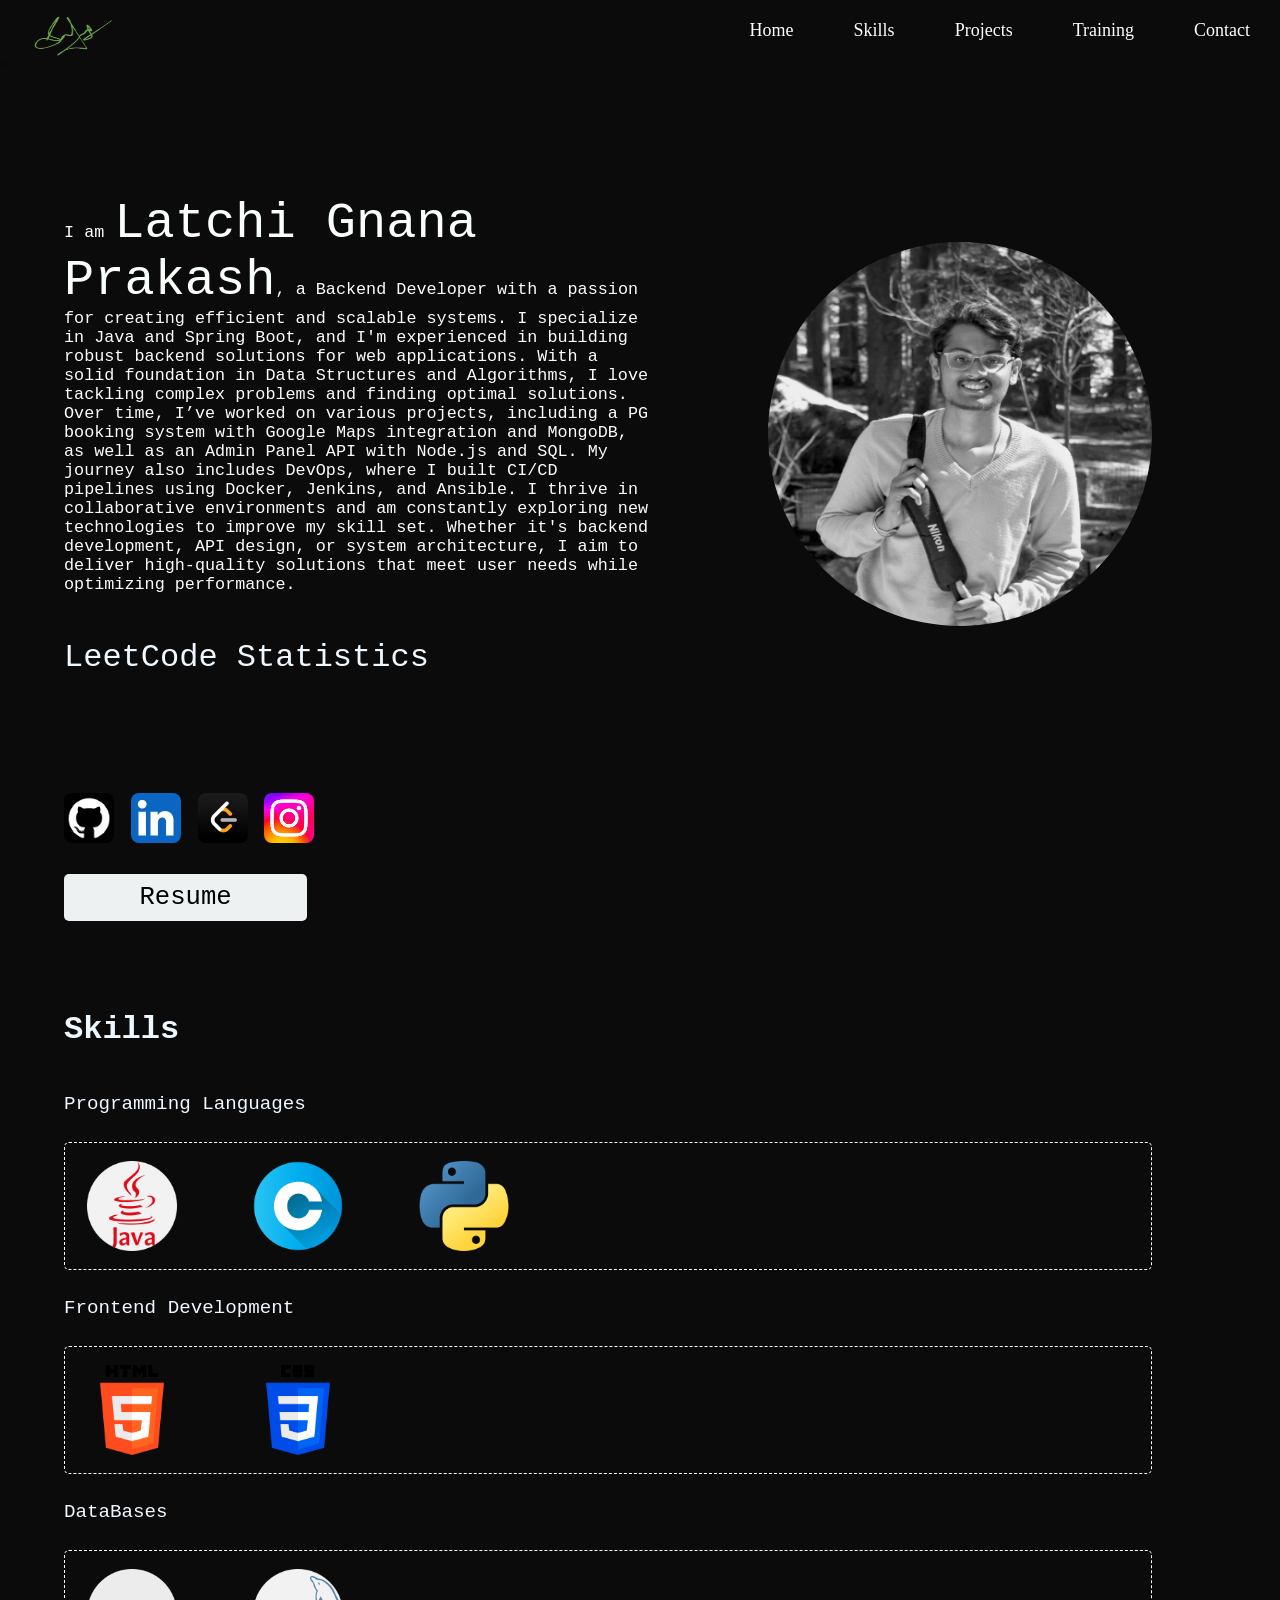
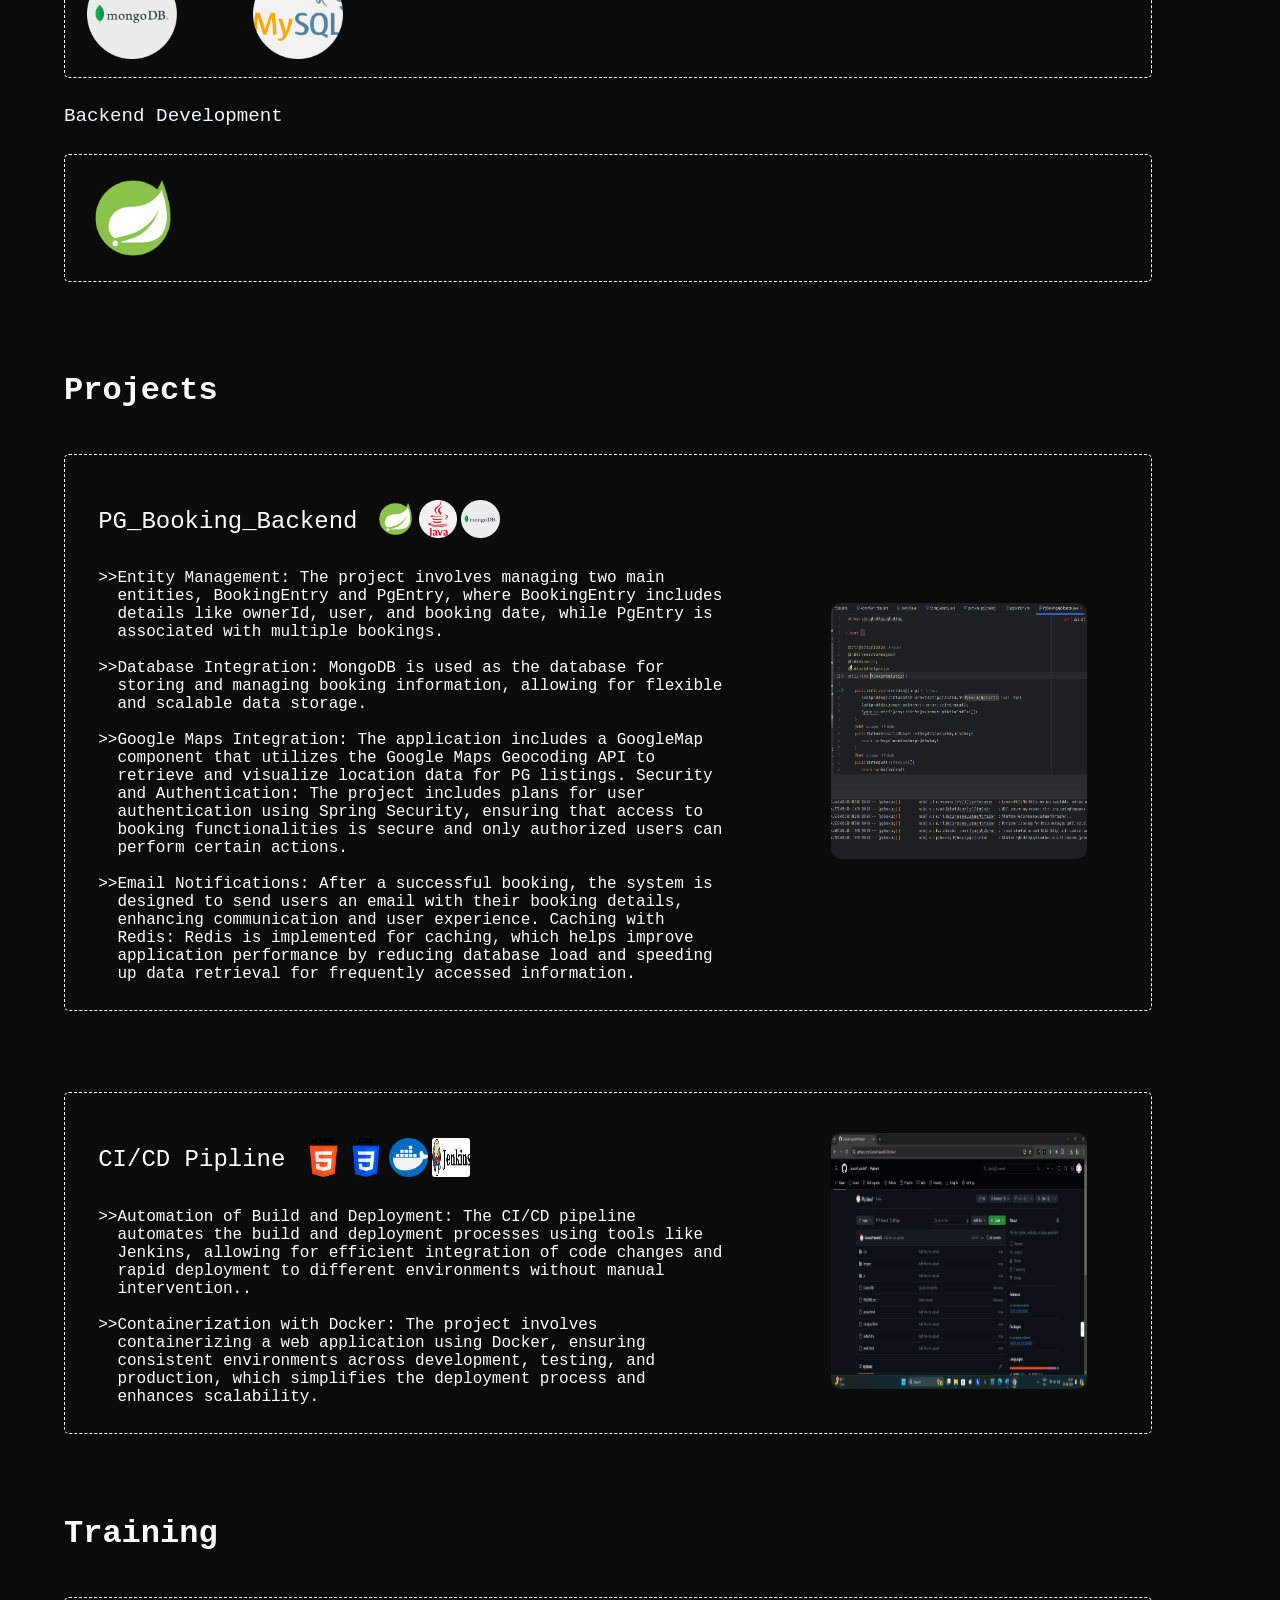
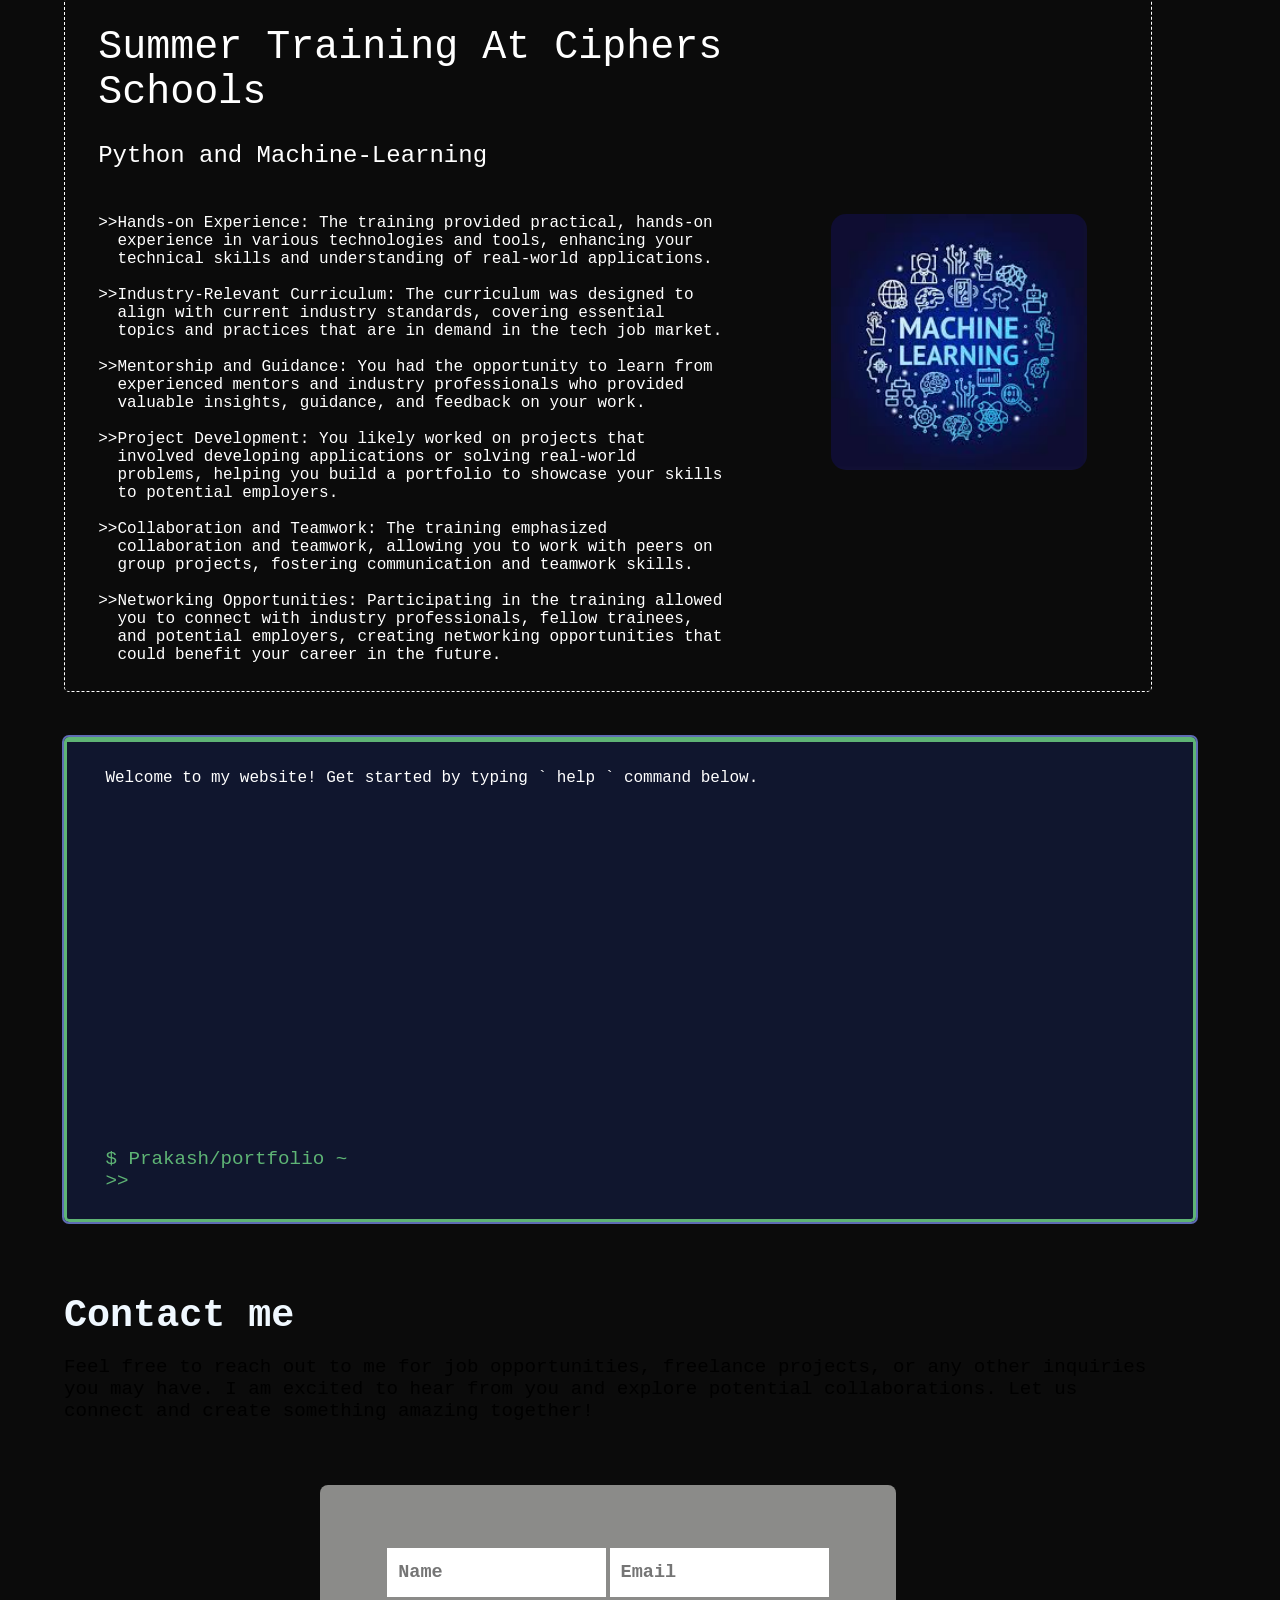
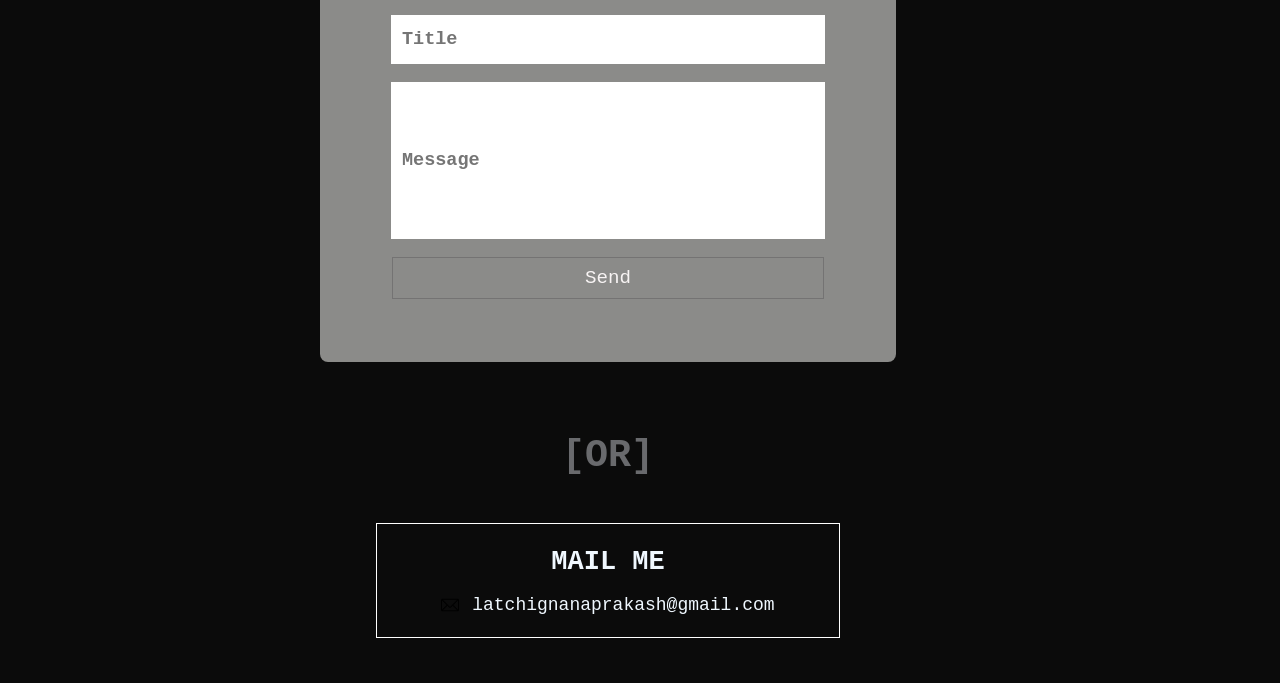
==== index.html @ 9a78f610 "Add files via upload" ====
<!-- index.html -->

<!DOCTYPE html>
<html lang="en">
    <meta charset="UTF-8">
    <meta name="viewport" content="width=device-width, initial-scale=1.0">
    <title>Gnana Prakash Portfolio</title>
    <link rel="stylesheet" href="./CSS/Styles.css">
    <script src="./JS/NavBar.js"></script>
    <script src="./JS/Info.js"></script>
    <script src="./JS/Training.js"></script>
</head>
<body>

    <!-- Navigation -->

    <nav>
        <ul class="sidebar">
            <li onclick="hideSideBar()"> <a href=""><svg xmlns="http://www.w3.org/2000/svg" height="24px" viewBox="0 -960 960 960" width="24px" fill="#000000"><path d="m256-200-56-56 224-224-224-224 56-56 224 224 224-224 56 56-224 224 224 224-56 56-224-224-224 224Z"/></svg></a> </li>
            <li> <a href="#information" onclick="smoothScroll('information'), hideSideBar()">Home</a> </li>
            <li> <a href="#skillsHeader" onclick="smoothScroll('skillsHeader'), hideSideBar()">Skills</a> </li>
            <li> <a href="#projectheader" onclick="smoothScroll('projectheader'), hideSideBar()">Projects</a> </li>
            <li> <a href="#training-header" onclick="smoothScroll('training-header'), hideSideBar()">Training</a> </li>
            <li> <a href="#contact-div" onclick="smoothScroll('contact-div'), hideSideBar()">Contact</a> </li>
        </ul>
        <ul>
            <li ><img class="sign" src="./images/signature.png" onclick="location.reload()"/> </li>
            <li class="HideOnMobile"> <a href="#information" onclick="smoothScroll('information')">Home</a> </li>
            <li class="HideOnMobile"> <a href="#skillsHeader" onclick="smoothScroll('skillsHeader')">Skills</a> </li>
            <li class="HideOnMobile"> <a href="#projectheader" onclick="smoothScroll('projectheader')">Projects</a> </li>
            <li class="HideOnMobile"> <a href="#training-header" onclick="smoothScroll('training-header')">Training</a> </li>
            <li class="HideOnMobile"> <a href="#contact-div" onclick="smoothScroll('contact-div')">Contact</a> </li>
            <li class="menu-btn" onclick=showSideBar()> <a href="#"><svg xmlns="http://www.w3.org/2000/svg" height="24px" viewBox="0 -960 960 960" width="24px" fill="#000000"><path d="M120-240v-80h720v80H120Zm0-200v-80h720v80H120Zm0-200v-80h720v80H120Z"/></svg></a> </li>
        </ul>
    </nav>

    <!-- Information -->

    <info id="information" class="info-div">
        <div class="about">
            <span class="about-me">I am <span class="my-name">Latchi Gnana Prakash</span>, a Backend Developer with a passion for creating efficient and scalable systems.
            I specialize in Java and Spring Boot, and I'm experienced in building robust backend solutions for web applications. With a solid foundation in Data Structures and Algorithms, I love tackling complex problems and finding optimal solutions. Over time, I’ve worked on various projects, including a PG booking system with Google Maps integration and MongoDB, as well as an Admin Panel API with Node.js and SQL. My journey also includes DevOps, where I built CI/CD pipelines using Docker, Jenkins, and Ansible.
            
            I thrive in collaborative environments and am constantly exploring new technologies to improve my skill set. Whether it's backend development, API design, or system architecture, I aim to deliver high-quality solutions that meet user needs while optimizing performance.
            
            </span>
            <div class="leet-code">
                <h1 class="leet-header">LeetCode Statistics</h1>
                <div id="stats-container">
                    <script>
                        document.addEventListener('leetCodeStats', (event) => {
                            const data = event.detail;
                            const statsContent = `
                            <div class="leet-data-container">
                                <span class="problems-solved">Total problems solved</span>
                                <div class="leet-data">
                                    <div class="leet-data-easy" onclick="redirectToLeetCode()">
                                        <p class="easy">${data.easySolved}</p>
                                        <span class="leet-easy">Easy</span>
                                    </div>
                                    <div class="leet-data-medium" onclick="redirectToLeetCode()">
                                        <p>${data.mediumSolved}</p>
                                        <span class="leet-medium">Medium</span>
                                    </div>
                                    <div class="leet-data-hard" onclick="redirectToLeetCode()">
                                        <p>${data.hardSolved}</p>
                                        <span class="leet-hard">Hard</span>
                                    </div>
                                    
                                </div>
                            </div>
                                
                            `;
                            document.getElementById('stats-container').innerHTML = statsContent;
                        });
                    </script>
                </div>
            </div>
        </div>
        <div><img class="my-image" src="./images/pra.jpg" onclick="location.reload()"/></div>
    </info>

    <links class="my-links">
        <img onclick="redirectToGithub()" class="icons" src="./images/github-icon.png" alt="Github">
        <img onclick="redirectToLinkedIn()" class="icons" src="./images/linkedin-icon.jpeg" alt="LinkedIn">
        <img onclick="redirectToLeetCode()" class="icons" src="./images/leetcode-icon.png" alt="LeetCode">
        <img onclick="redirectToInstagram()" class="icons" src="./images/instagram-icon.webp" alt="Instagram">
    </links>

    <resume>
        <div class="resume" onclick="openResume()">Resume</div>
    </resume>

    <h1 id="skillsHeader">Skills</h1>

    <skills id="my-skills">
        <span>Programming Languages</span>
        <div class="spacing">
            <img onclick="redirectToJava()" src="./images/java.png"/>
            <img onclick="redirectToC()" src="./images/c.png"/>
            <img onclick="redirectToPython()" src="./images/python.png"/>
        </div>
        <span>Frontend Development</span>
        <div class="spacing">
            <img onclick="redirectToHtml()" src="./images/html.png"/>
            <img onclick="redirectToCss()" src="./images/css.png"/>
        </div>
        <span>DataBases</span>
        <div class="spacing">
            <img onclick="redirectToMongoDB()" src="./images/mb.png"/>
            <img onclick="redirectToMysql()" src="./images/mysql.png"/>
        </div>
        <span>Backend Development</span>
        <div class="frame-and-back spacing">
            <div>
                <img onclick="redirectToNodeJS()" src="./images/spring.png"/>
            </div>
        </div>
    </skills>


    <h1 id="projectheader">Projects</h1>

    <projects id="my-projects">
        <div class="project-1">
            <div class="p-left">
                <div class="p-header">
                    <a href="https://github.com/GnanaPrakash07/SpringBoot_Backend" target="_blank">
                        <span class="p-name">PG_Booking_Backend</span>
                    </a>
                    <div class="p-techno">
                        <img onclick="redirectToReact()" src="./images/spring.png"/>
                        <img onclick="redirectToJava()" src="./images/java.png"/>
                        <img onclick="redirectToMongoDB()" src="./images/mb.png"/>
                    </div>
                </div>
                <div class="p-info">
                    <span class="p-disc">>>  </span>
                    <span class="p-disc"> Entity Management: The project involves managing two main entities, BookingEntry and PgEntry, where BookingEntry includes details like ownerId, user, and booking date, while PgEntry is associated with multiple bookings. </span>
                </div>
                <br>
                <div class="p-info">
                    <span class="p-disc">>>  </span>
                    <span class="p-disc">Database Integration: MongoDB is used as the database for storing and managing booking information, allowing for flexible and scalable data storage.
                    </span>
                </div>
                <br>
                <div class="p-info">
                    <span class="p-disc">>>  </span>
                    <span class="p-disc">Google Maps Integration: The application includes a GoogleMap component that utilizes the Google Maps Geocoding API to retrieve and visualize location data for PG listings.
                        Security and Authentication: The project includes plans for user authentication using Spring Security, ensuring that access to booking functionalities is secure and only authorized users can perform certain actions.
                    </span>
                </div>
                <br>
                <div class="p-info">
                    <span class="p-disc">>>  </span>
                    <span class="p-disc">Email Notifications: After a successful booking, the system is designed to send users an email with their booking details, enhancing communication and user experience.
                        Caching with Redis: Redis is implemented for caching, which helps improve application performance by reducing database load and speeding up data retrieval for frequently accessed information.
                    </span>
                </div>
                     
                
            </div>
            <div class="p-right">
                <a href="https://github.com/GnanaPrakash07/SpringBoot_Backend" target="_blank">
                    <img src="./images/Screenshot 2024-10-24 170048.png"/>
                </a>
            </div>
        </div>
        <div class="project-1">
            <div class="p-left">
                <div class="p-header">
                    <a href="./algo-simulator.html" target="_blank">
                        <span class="p-name">CI/CD Pipline</span>
                    </a>
                    <div class="p-techno">
                        <img onclick="redirectToHtml()" src="./images/html.png"/>
                        <img onclick="redirectToCss()" src="./images/css.png"/>
                        <img onclick="redirectToCSharp()" src="./images/docker.png"/>
                        <img onclick="redirectToCpp()" src="./images/jenkins.png"/>
                    </div>
                </div>
                <div class="p-info">
                    <span class="p-disc">>>  </span>
                    <span class="p-disc">Automation of Build and Deployment: The CI/CD pipeline automates the build and deployment processes using tools like Jenkins, allowing for efficient integration of code changes and rapid deployment to different environments without manual intervention..
                    </span>
                </div>
                <br>
                <div class="p-info">
                    <span class="p-disc">>>  </span>
                    <span class="p-disc">Containerization with Docker: The project involves containerizing a web application using Docker, ensuring consistent environments across development, testing, and production, which simplifies the deployment process and enhances scalability.</span>
                </div>
            </div>
            <div class="p-right">
                <a href="https://github.com/GnanaPrakash07/Pipline1" target="_blank">
                    <img src="./images/Screenshot 2024-04-29 221537.png"/>
                </a>
            </div>
        </div>
    </projects>

    <h1 id="training-header">Training</h1>
    <training class="project-1">
        <div class="t-left">
            <span class="t1-name">Summer Training At Ciphers Schools</span>
            <span class="t2-name">Python and Machine-Learning</span>
            <div class="p-info">
                <span class="p-disc">>>  </span>
                <span class="p-disc">Hands-on Experience: The training provided practical, hands-on experience in various technologies and tools, enhancing your technical skills and understanding of real-world applications.</span>
            </div>
            <br>
            <div class="p-info">
                <span class="p-disc">>>  </span>
                <span class="p-disc">Industry-Relevant Curriculum: The curriculum was designed to align with current industry standards, covering essential topics and practices that are in demand in the tech job market.</span>
            </div>
            <br>
            <div class="p-info">
                <span class="p-disc">>>  </span>
                <span class="p-disc">Mentorship and Guidance: You had the opportunity to learn from experienced mentors and industry professionals who provided valuable insights, guidance, and feedback on your work.

                </span>
            </div>
            <br>
            <div class="p-info">
                <span class="p-disc">>>  </span>
                <span class="p-disc">Project Development: You likely worked on projects that involved developing applications or solving real-world problems, helping you build a portfolio to showcase your skills to potential employers.</span>
            </div>
            <br>
            <div class="p-info">
                <span class="p-disc">>>  </span>
                <span class="p-disc">Collaboration and Teamwork: The training emphasized collaboration and teamwork, allowing you to work with peers on group projects, fostering communication and teamwork skills.</span>
            </div>
            <br>
            <div class="p-info">
                <span class="p-disc">>>  </span>
                <span class="p-disc">Networking Opportunities: Participating in the training allowed you to connect with industry professionals, fellow trainees, and potential employers, creating networking opportunities that could benefit your career in the future.</span>
            </div>
        </div>
        <div class="t-right">
            <a href="https://www.ibm.com/topics/machine-learning" target="_blank">
                <img src="./images/ml.jpeg"/>
            </a>
        </div>
    </training>

    <terminal>
        <div id="my-terminal">
            <div>Welcome to my website! Get started by typing ` help ` command below.</div>
            <br>
            <div id="output"></div>
            <br>
            <div id="input-container">
                <label for="command-input" id="prompt">$ Prakash/portfolio ~ >> </label> <input type="text" id="command-input" autocomplete="off">
            </div>
        </div>
    </terminal>

    <contact id="contact-div">
        <h1 class="contact-text-1">Contact me</h1>
        <span class="contact-text-2">Feel free to reach out to me for job opportunities, freelance projects, or any other inquiries you may have. I am excited to hear from you and explore potential collaborations. Let us connect and create something amazing together!</span>
        <div class="contact-container">
            <div class="name-email-container">
                <input class="contact-name" type="text" id="name" autocomplete="off" placeholder="Name">
                <input class="contact-email" type="email" id="email" autocomplete="off" placeholder="Email">
            </div>
            <input class="contact-title contact-same" type="text" id="title" autocomplete="off" placeholder="Title">
            <input class="contact-message contact-same" type="text" id="message" autocomplete="off" placeholder="Message">
            <a href="mailto:latchignanaprakash@gmail.com?subject=For Placement/InternShip...." class="contact-btn contact-same" onclick="return validateForm()">Send</a>

        </div>
        <alternate>
            <h1>[OR]</h1>
            <div onclick="(window.location.href = 'mailto:latchignanaprakash@gmail.com')">
                <span class="contact-text-4">MAIL ME</span>
                <my-mail>
                    <img src="./images/email.png"/> 
                    <span class="contact-text-5">latchignanaprakash@gmail.com</span>
                </my-mail>
            </div>
        </alternate>
    </contact>
    
</body>
</html>
---- CSS/Styles.css ----
@import "NavBar.css";
@import "Info.css";
@import "skills.css";
@import "project.css";
@import "training.css";
@import "terminal.css";
@import "contact.css";
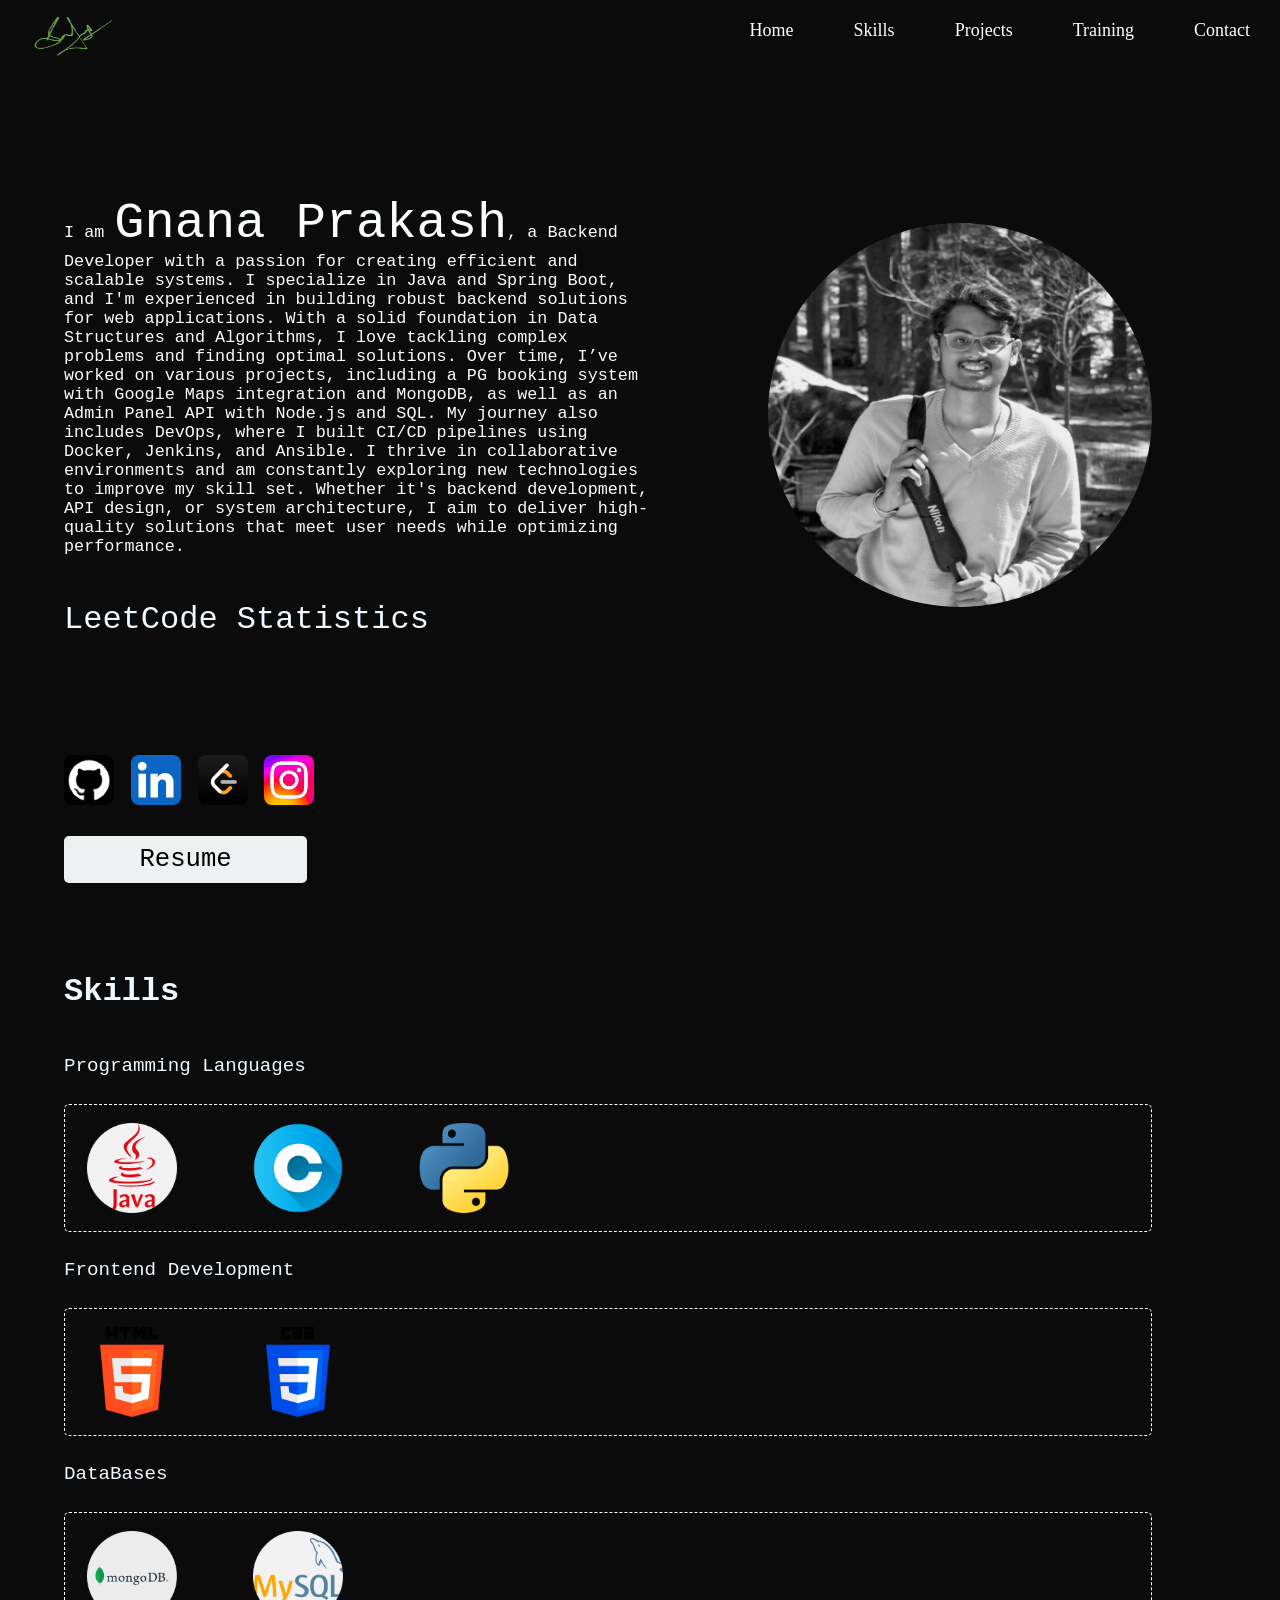
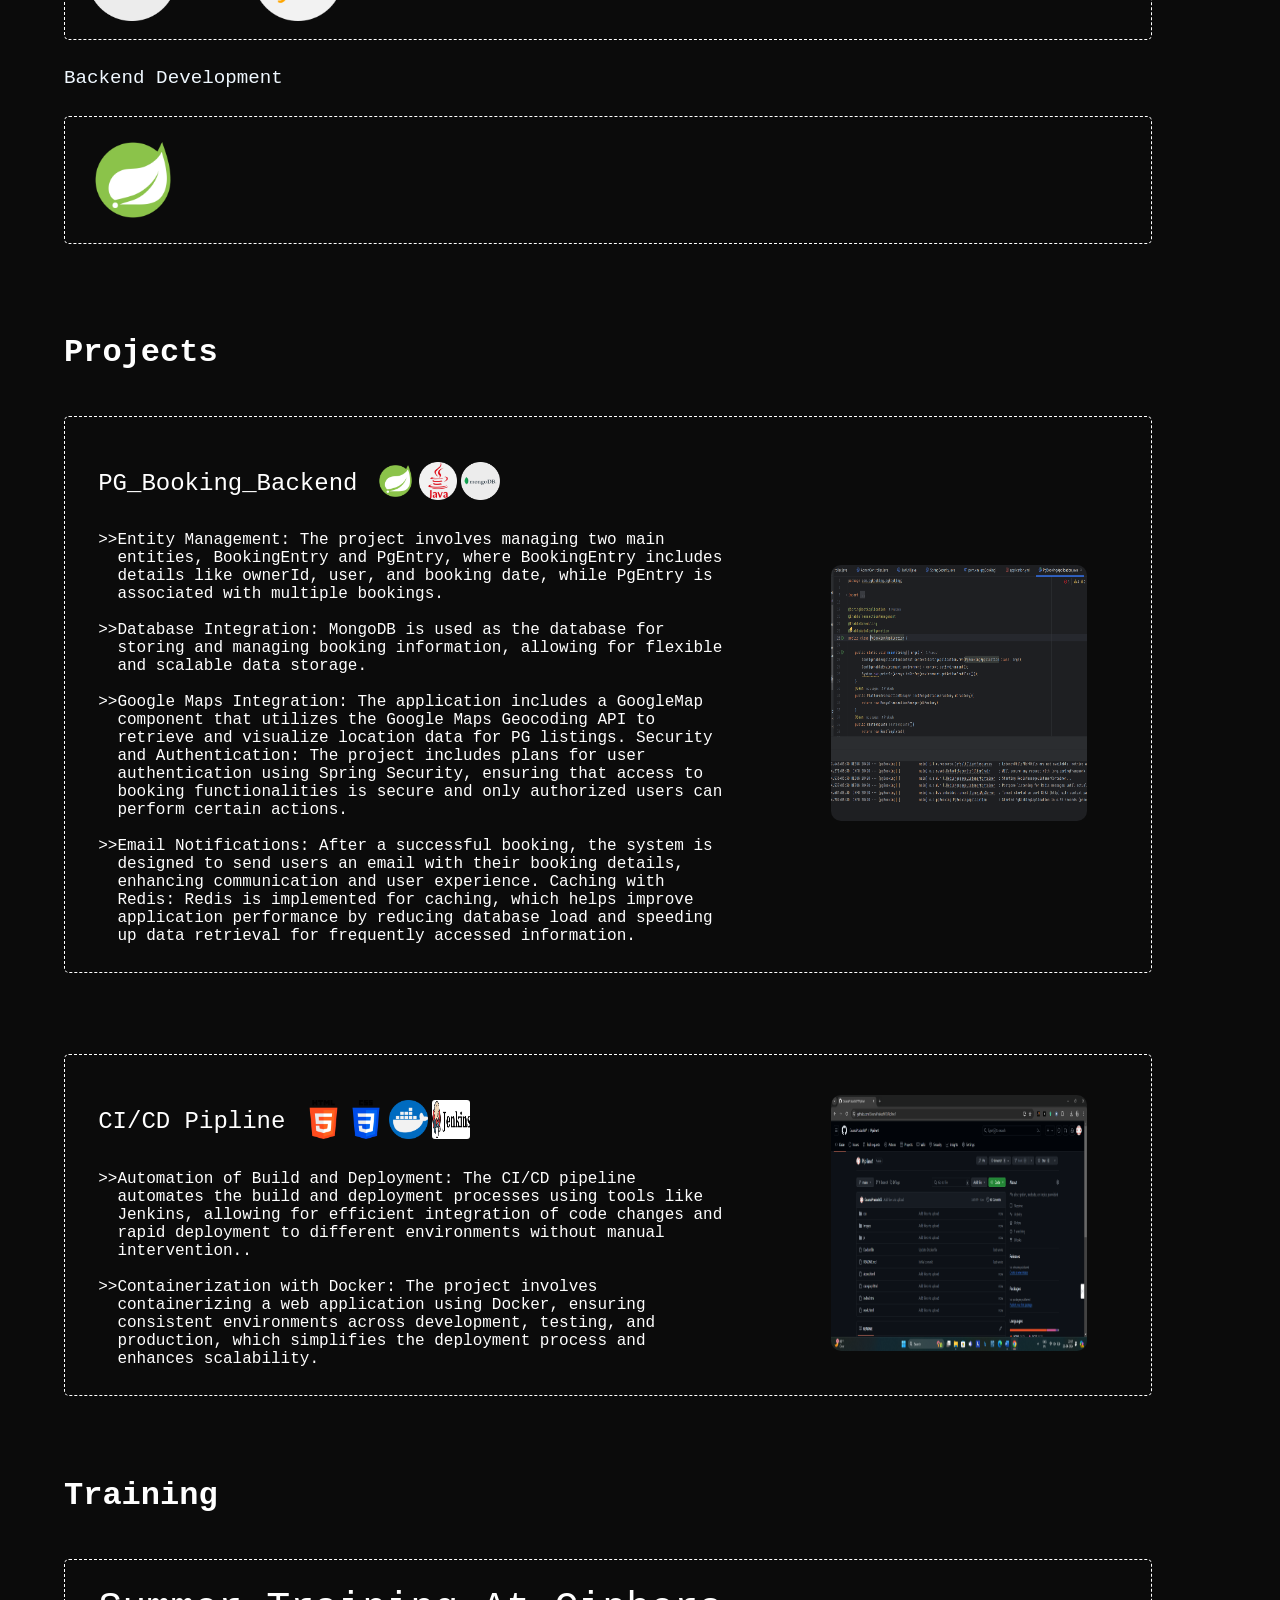
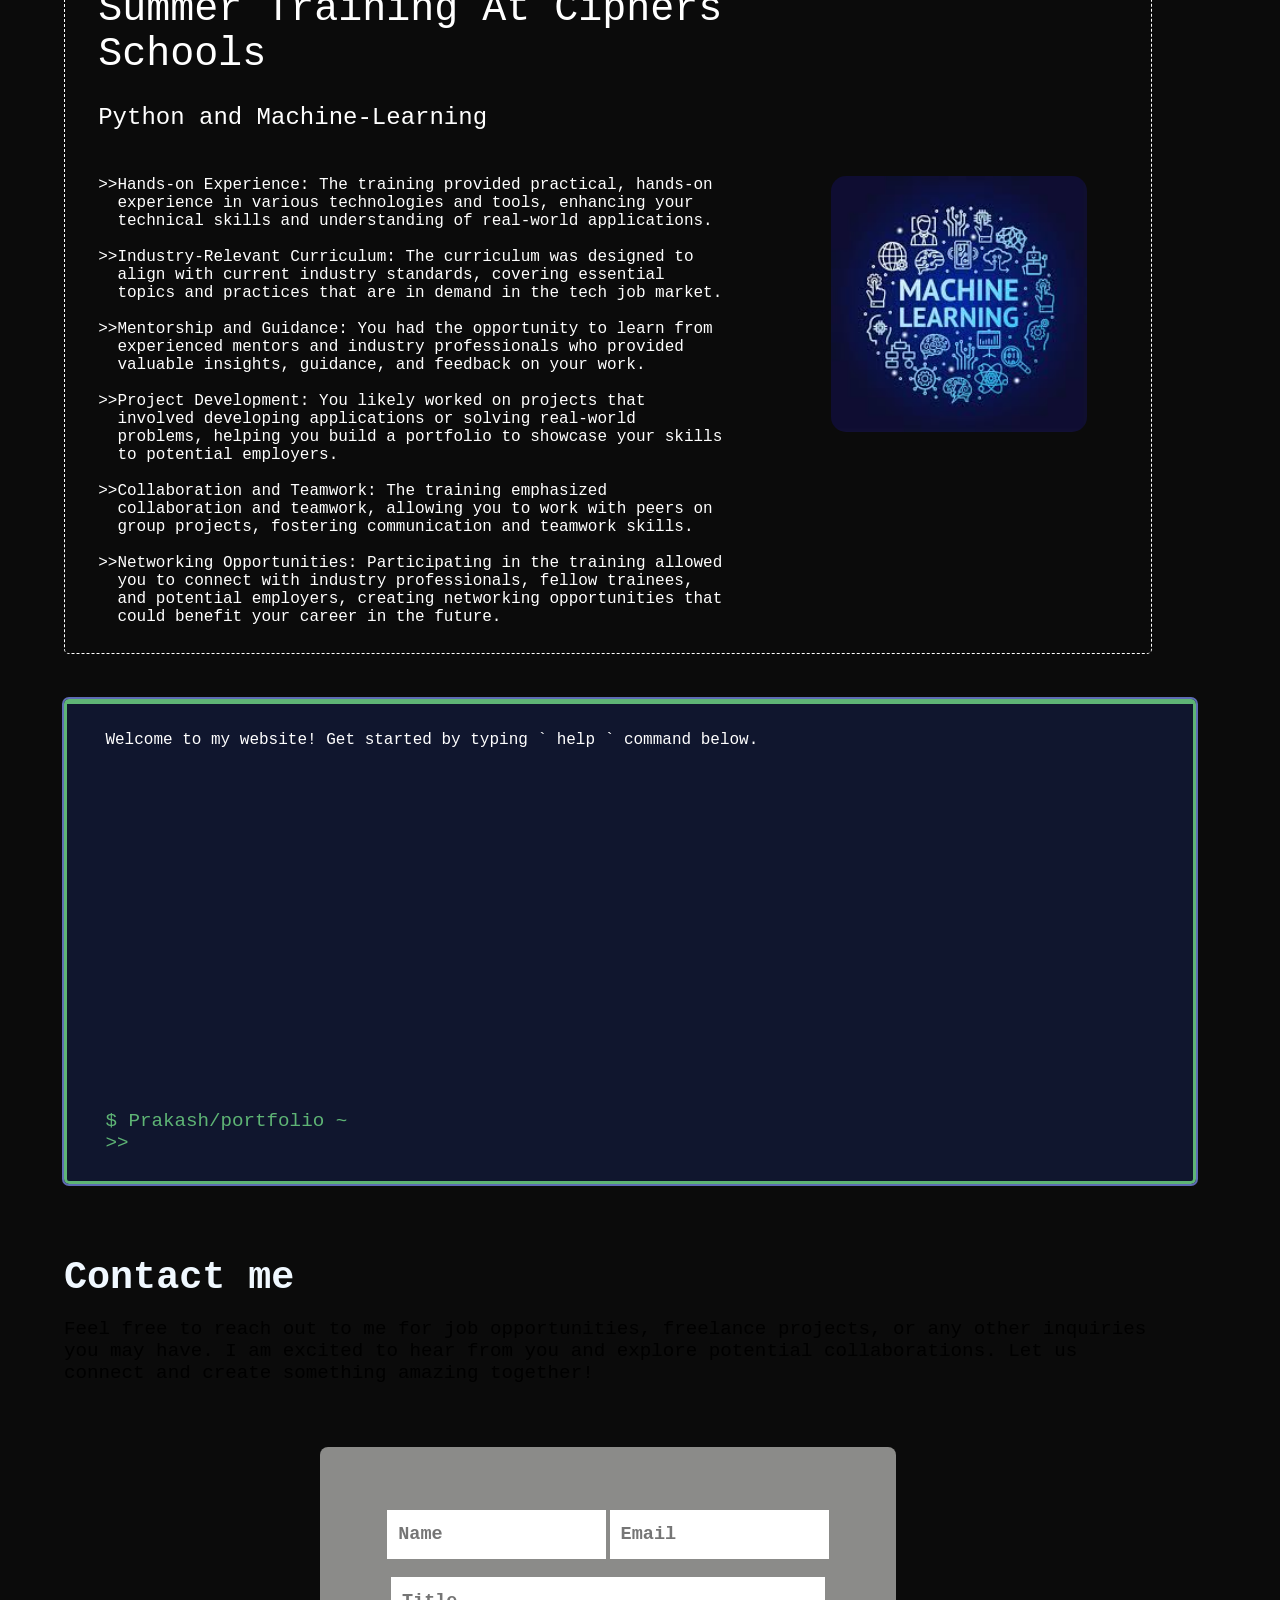
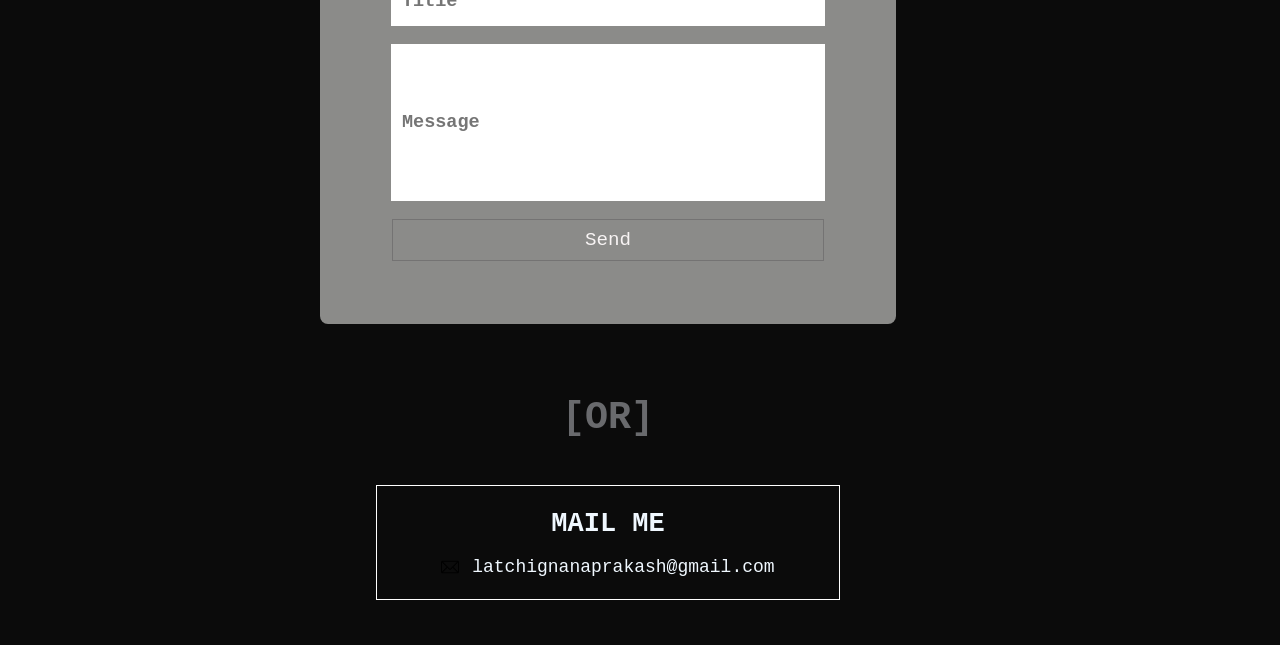
==== commit e5be9a79: "Update index.html" ====
--- a/index.html
+++ b/index.html
@@ -39,7 +39,7 @@
 
     <info id="information" class="info-div">
         <div class="about">
-            <span class="about-me">I am <span class="my-name">Latchi Gnana Prakash</span>, a Backend Developer with a passion for creating efficient and scalable systems.
+            <span class="about-me">I am <span class="my-name">Gnana Prakash</span>, a Backend Developer with a passion for creating efficient and scalable systems.
             I specialize in Java and Spring Boot, and I'm experienced in building robust backend solutions for web applications. With a solid foundation in Data Structures and Algorithms, I love tackling complex problems and finding optimal solutions. Over time, I’ve worked on various projects, including a PG booking system with Google Maps integration and MongoDB, as well as an Admin Panel API with Node.js and SQL. My journey also includes DevOps, where I built CI/CD pipelines using Docker, Jenkins, and Ansible.
             
             I thrive in collaborative environments and am constantly exploring new technologies to improve my skill set. Whether it's backend development, API design, or system architecture, I aim to deliver high-quality solutions that meet user needs while optimizing performance.
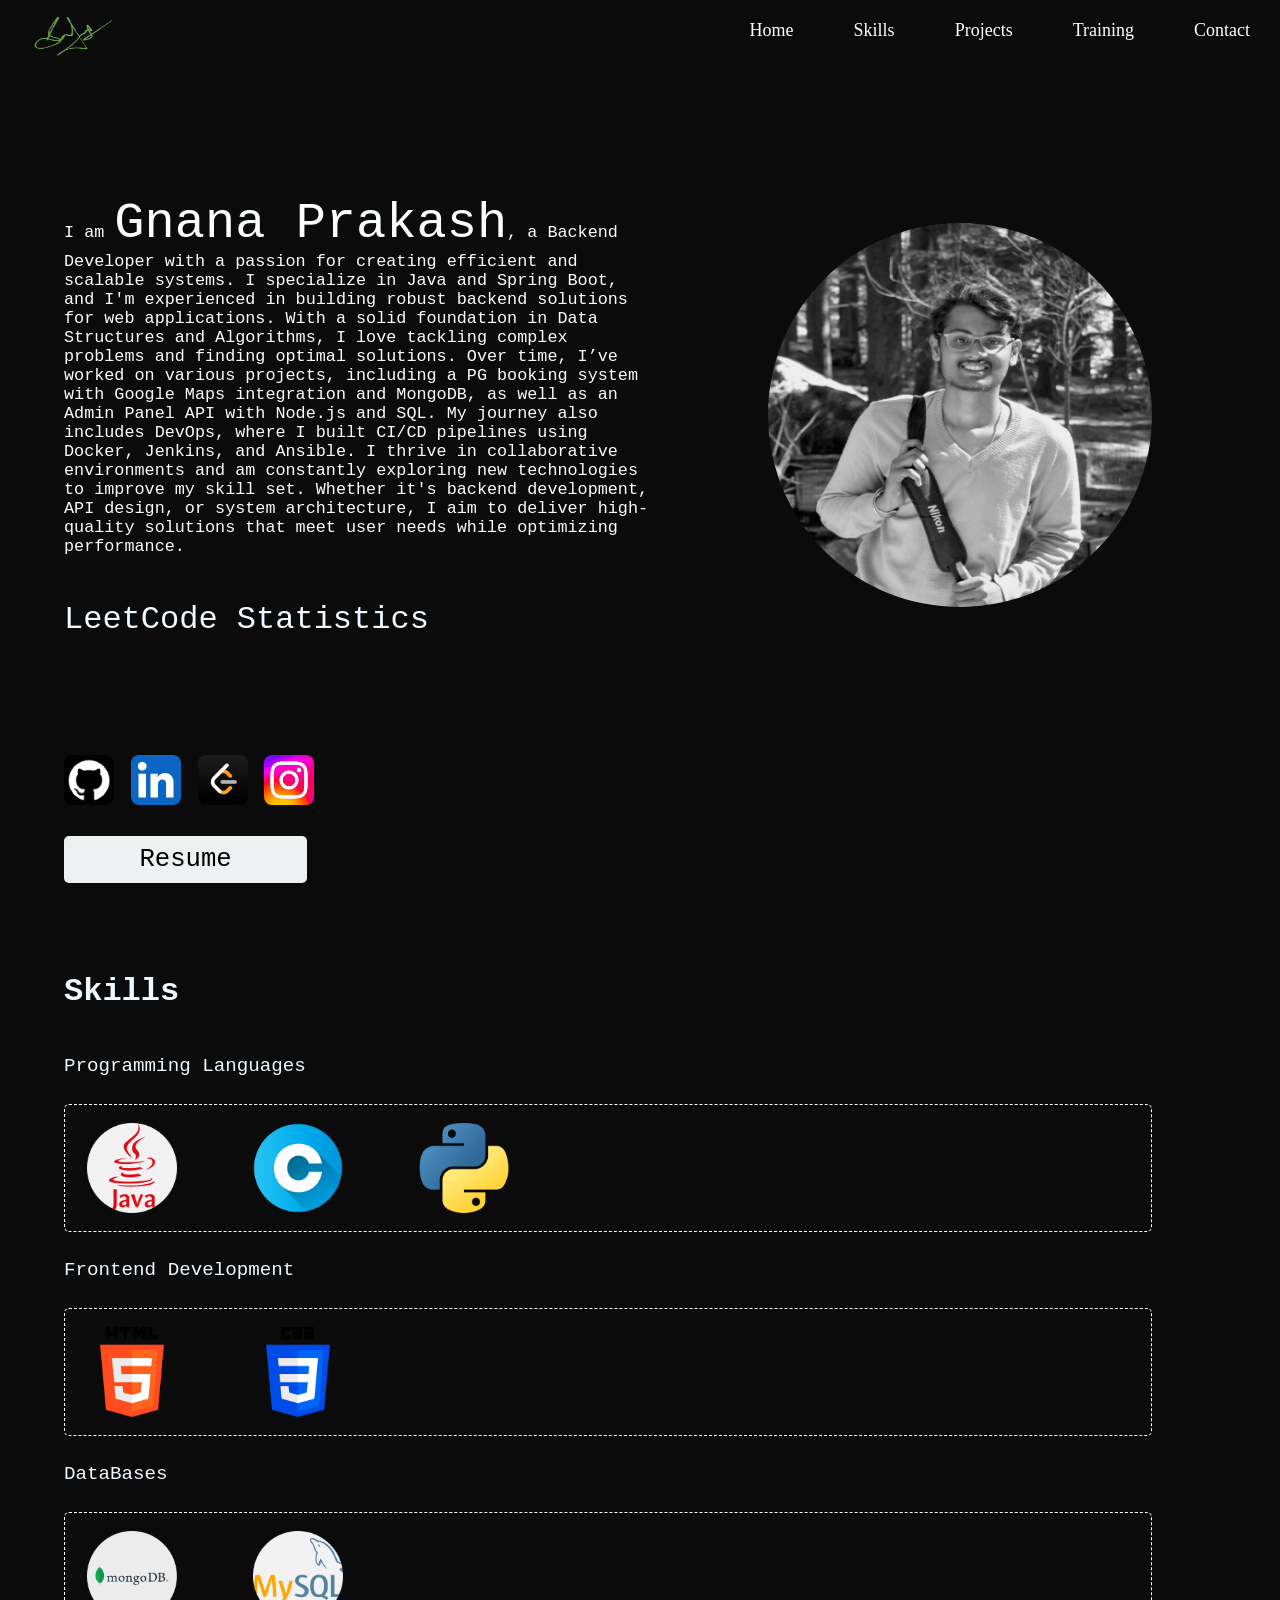
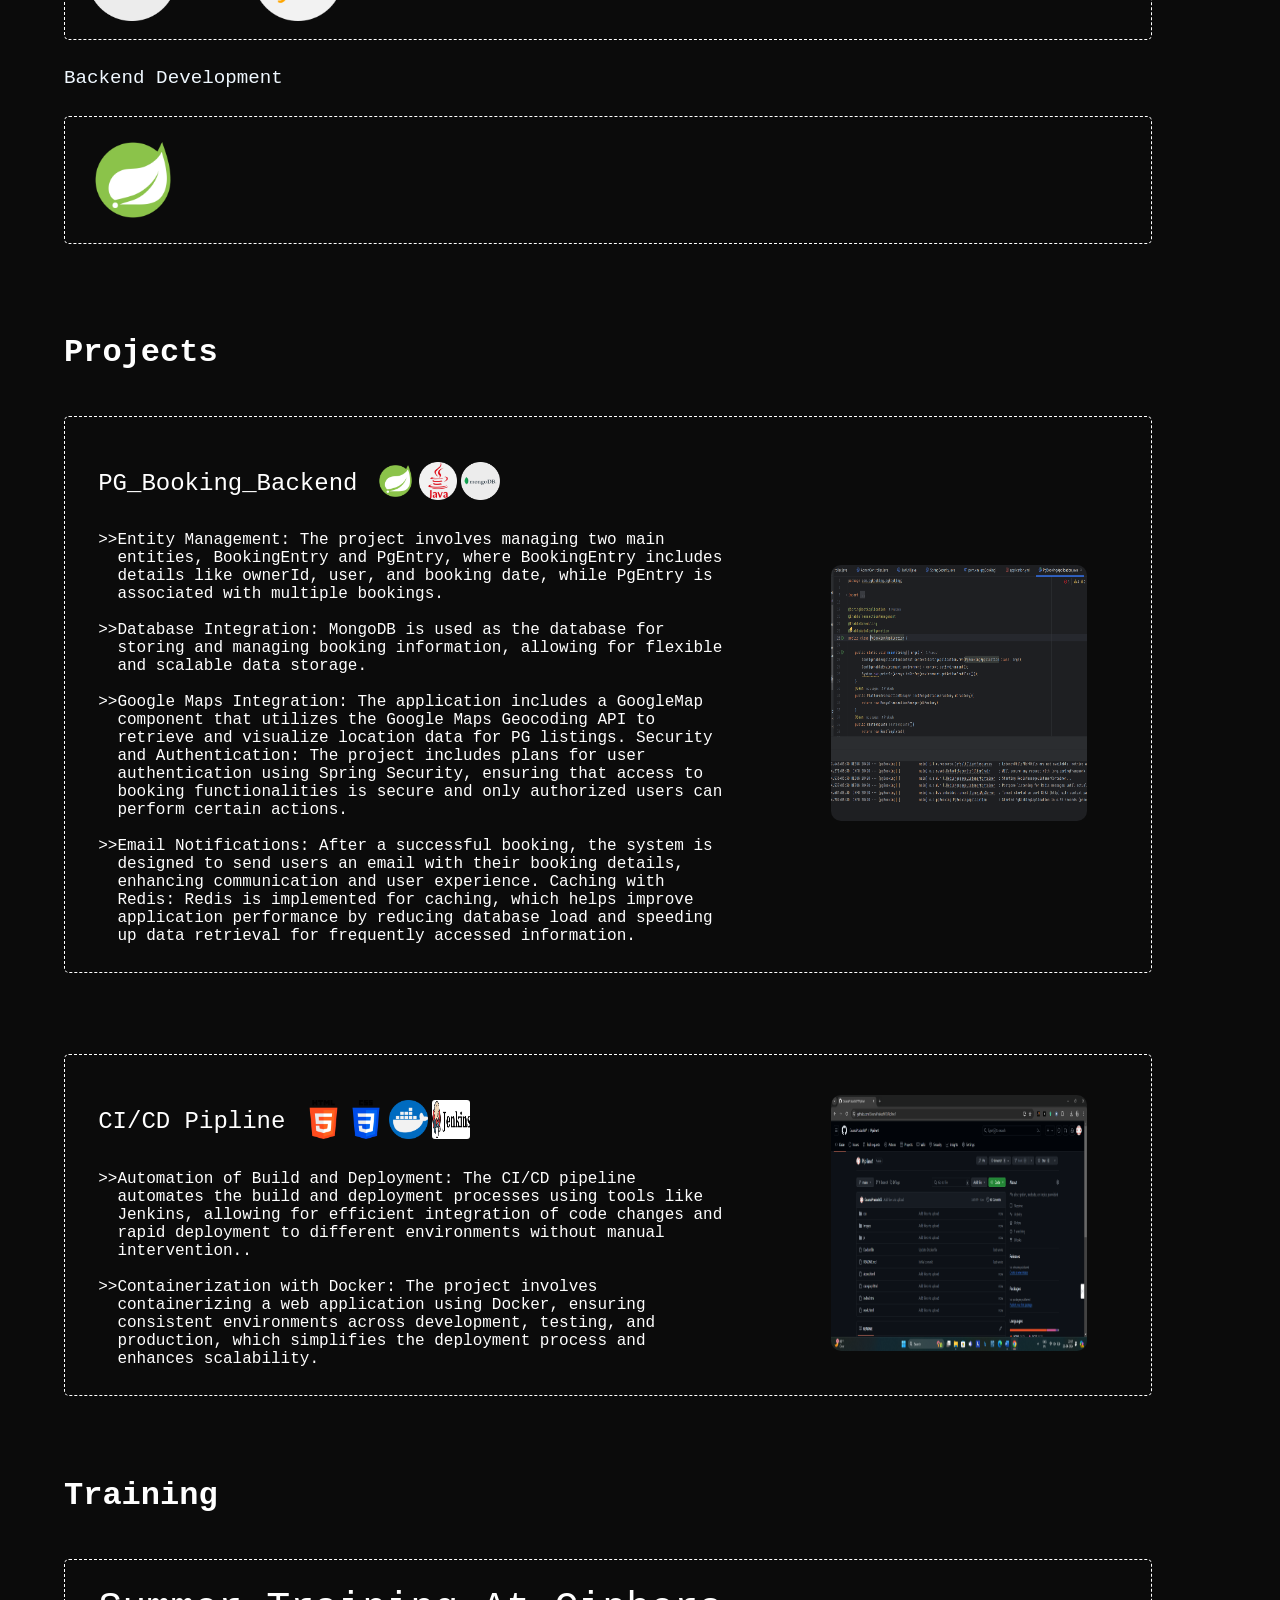
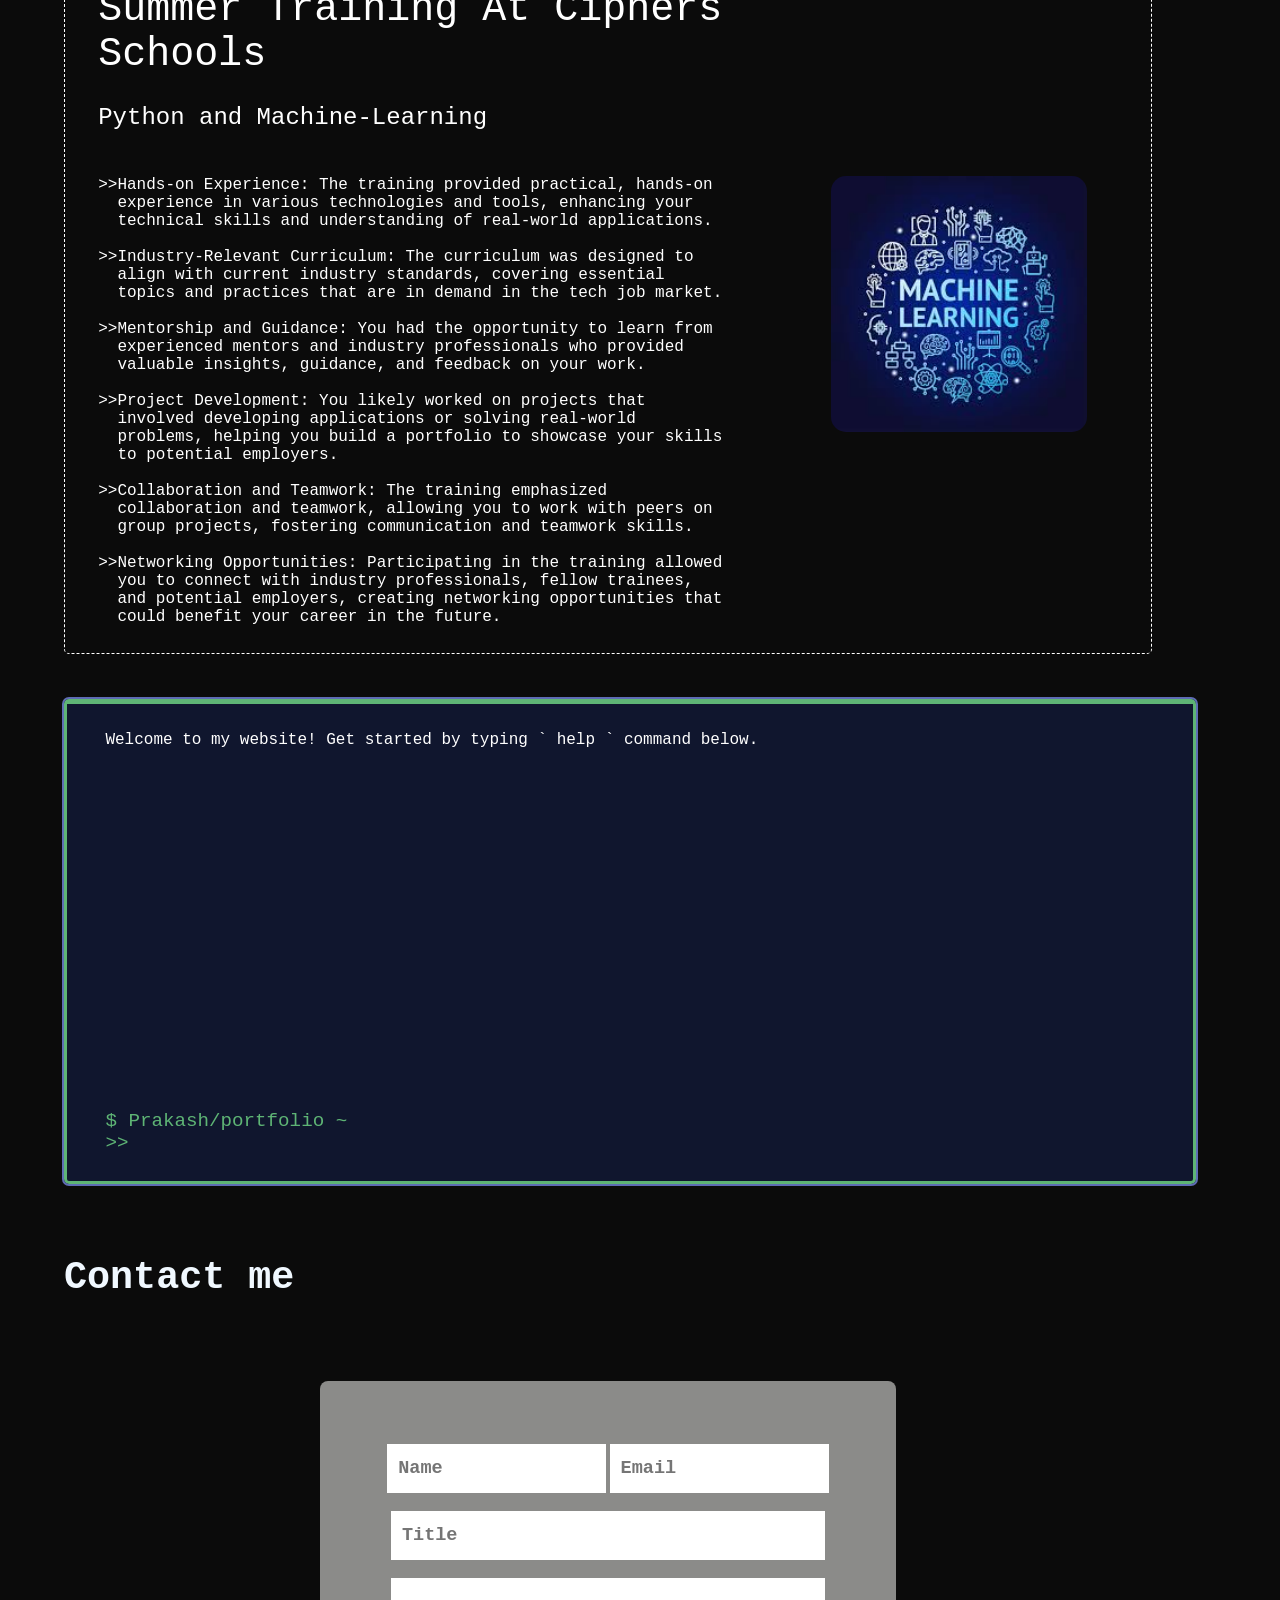
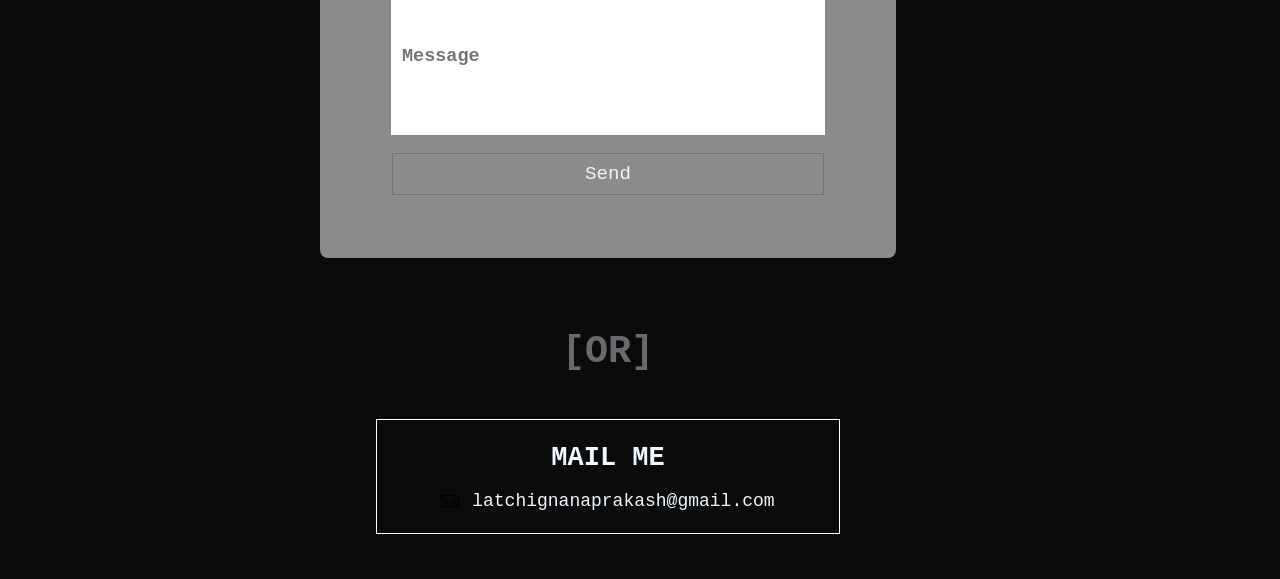
==== commit 17ea3be4: "Update index.html" ====
--- a/index.html
+++ b/index.html
@@ -258,7 +258,7 @@
 
     <contact id="contact-div">
         <h1 class="contact-text-1">Contact me</h1>
-        <span class="contact-text-2">Feel free to reach out to me for job opportunities, freelance projects, or any other inquiries you may have. I am excited to hear from you and explore potential collaborations. Let us connect and create something amazing together!</span>
+        <span class="contact-text-2"></span>
         <div class="contact-container">
             <div class="name-email-container">
                 <input class="contact-name" type="text" id="name" autocomplete="off" placeholder="Name">
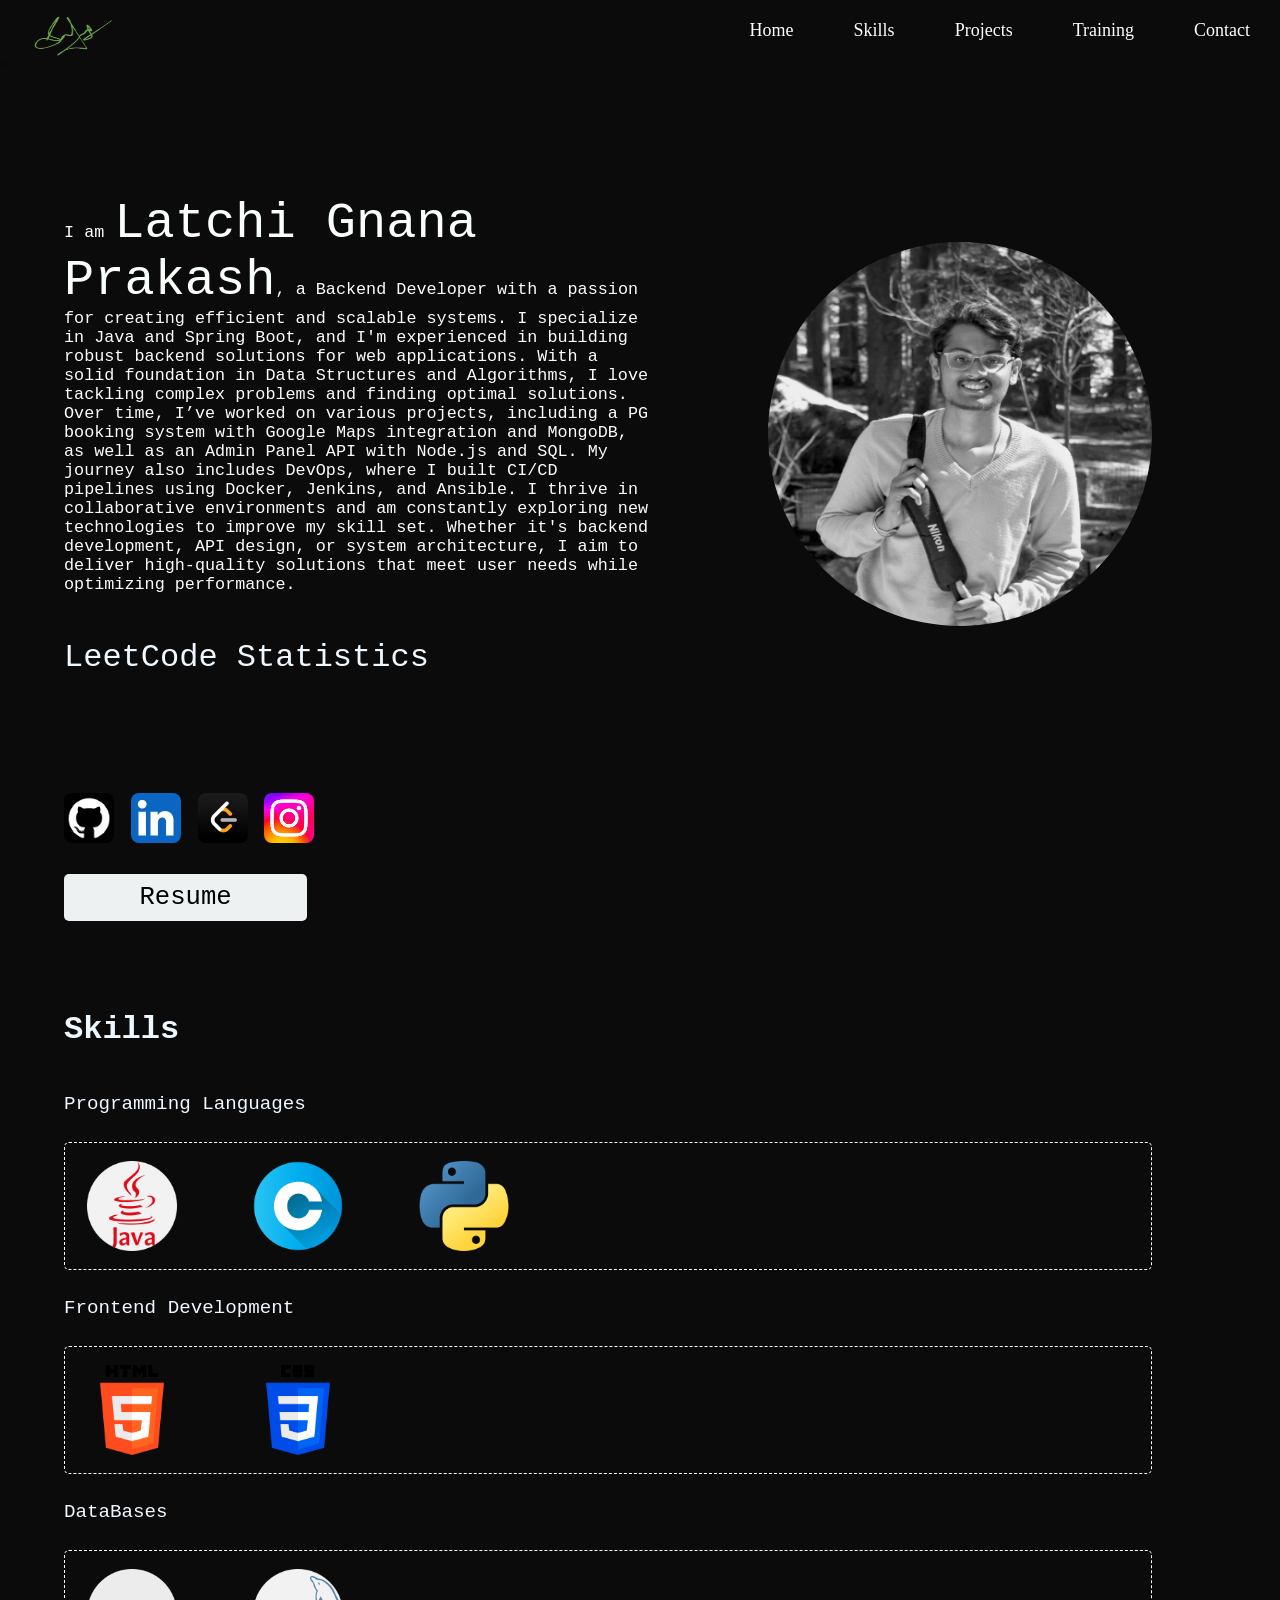
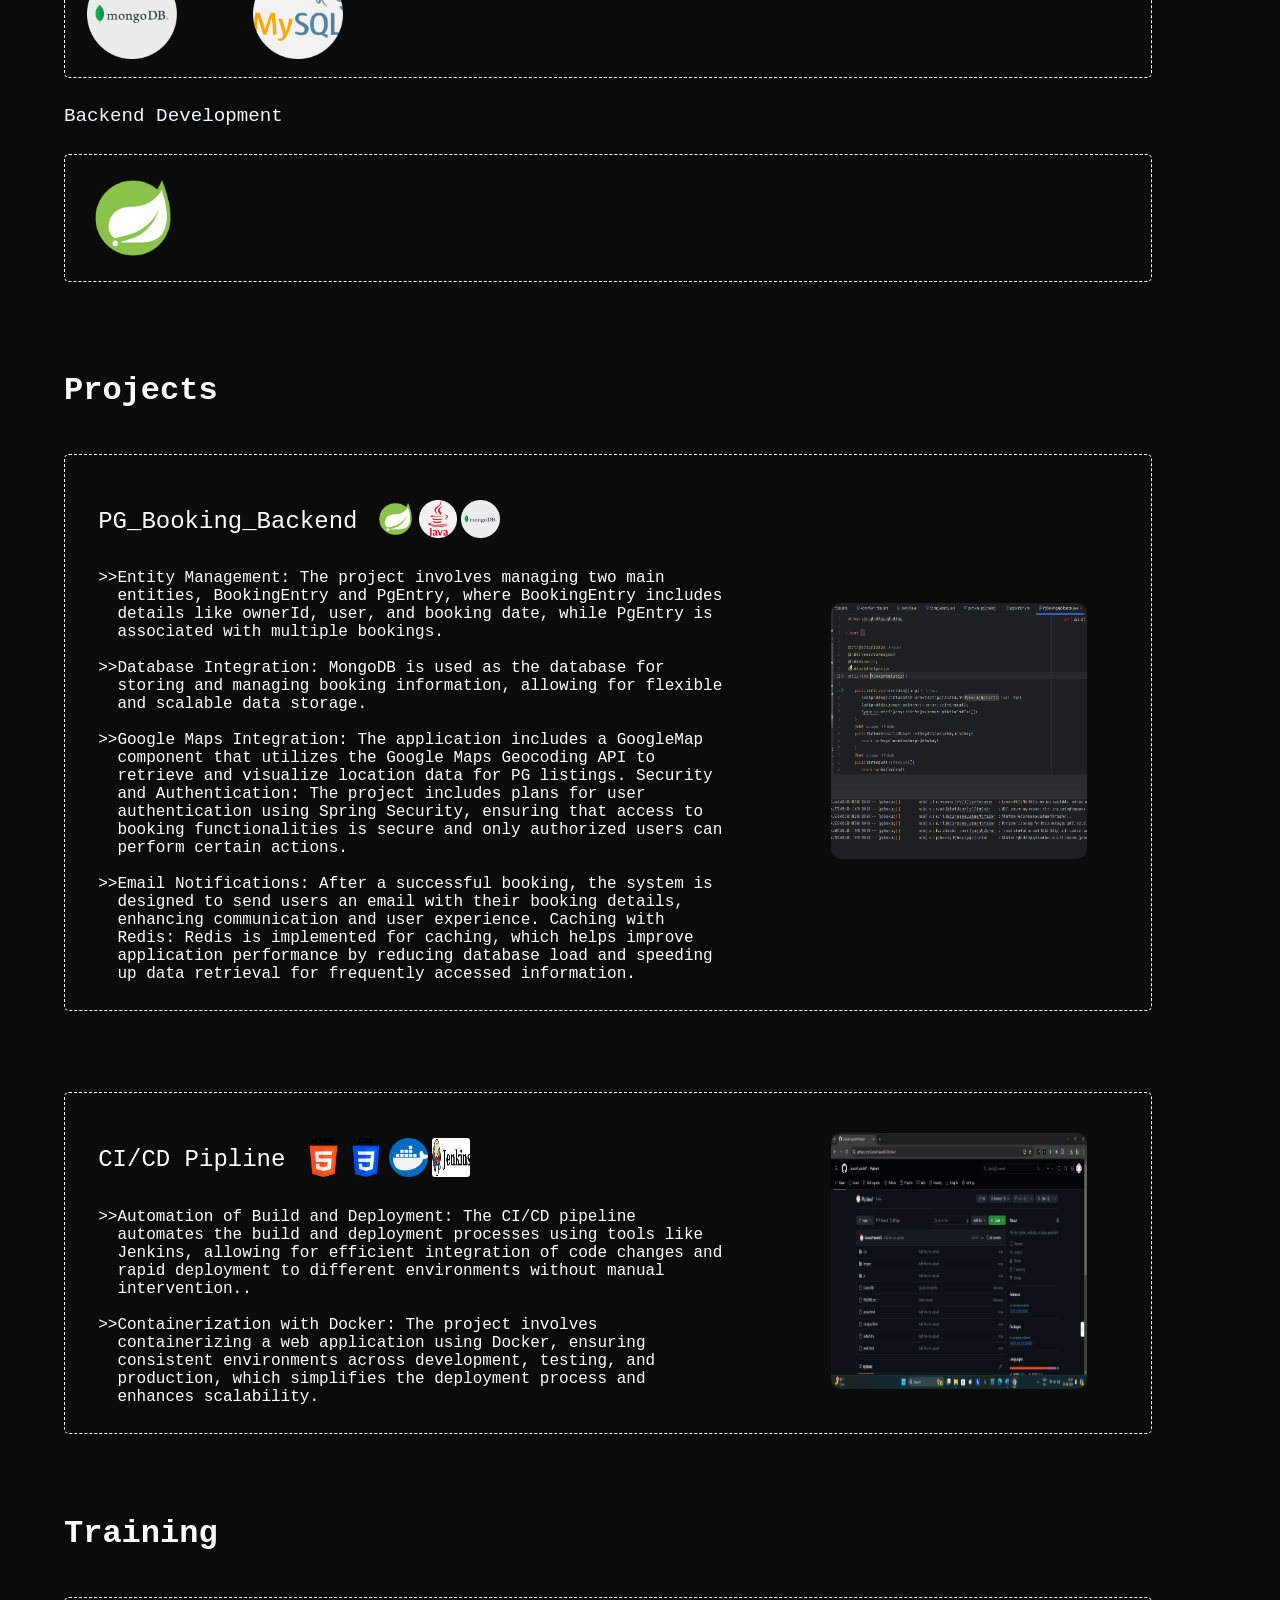
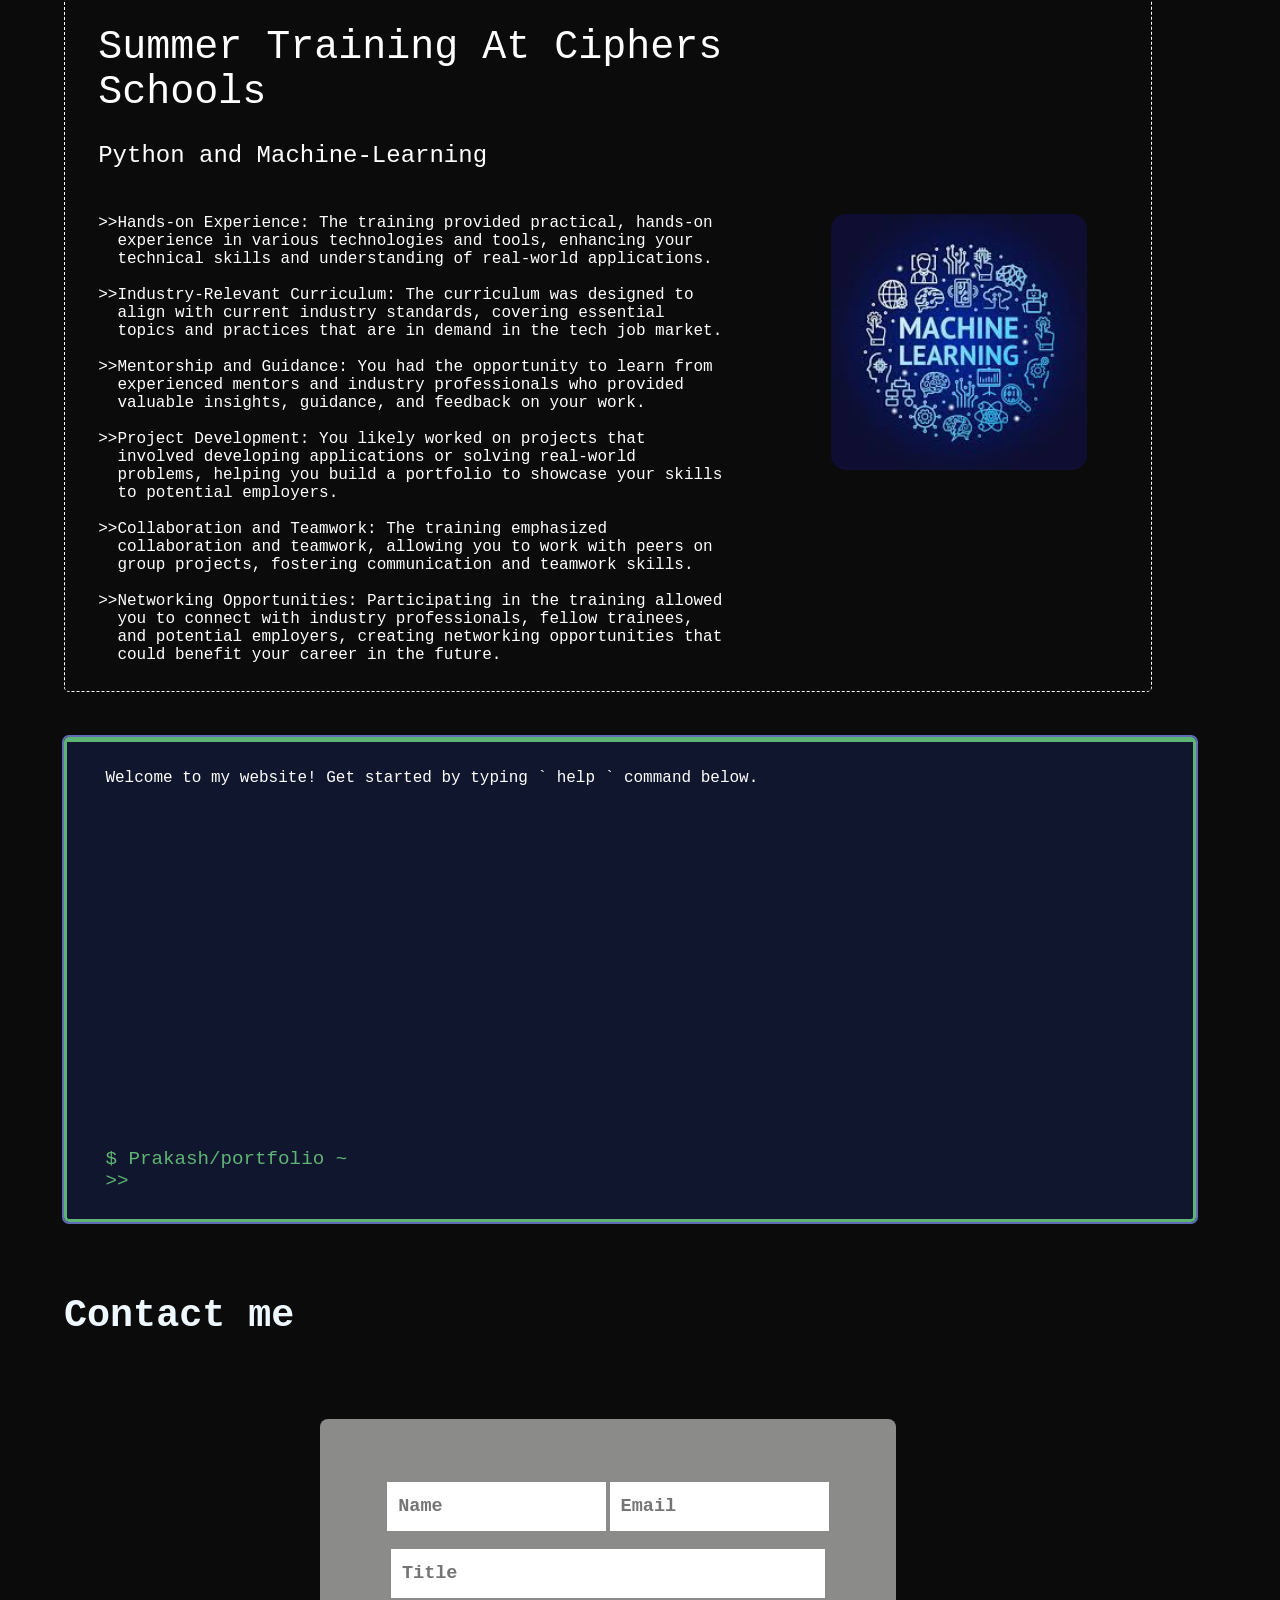
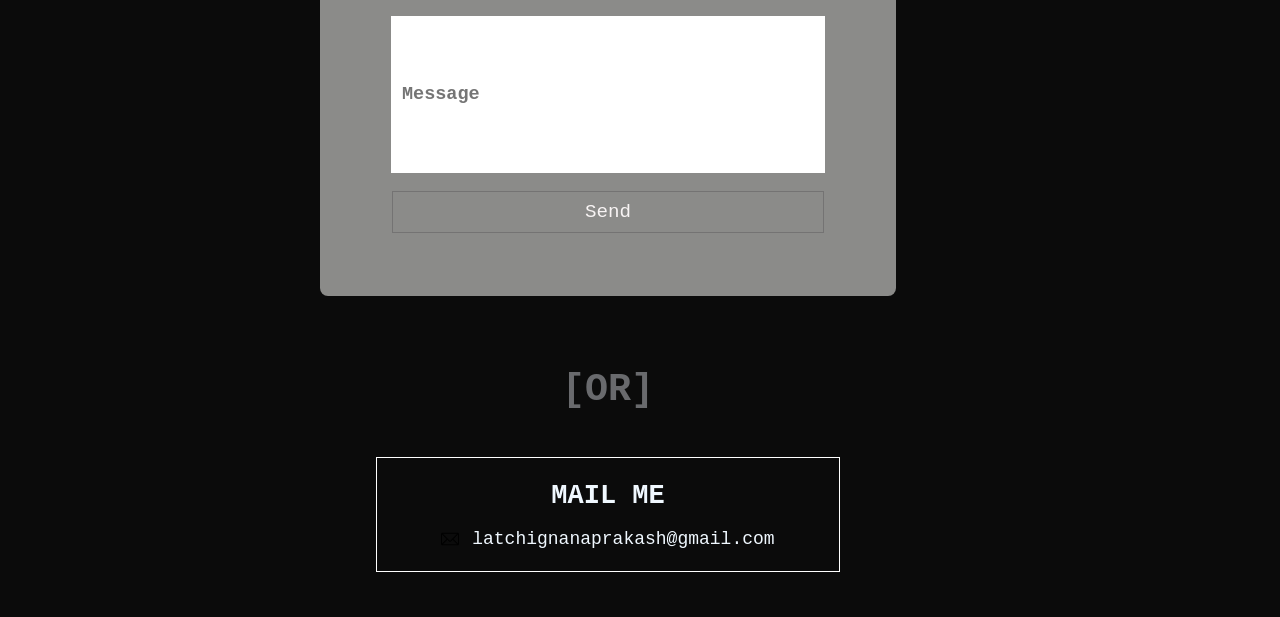
==== commit 57231e05: "Update index.html" ====
--- a/index.html
+++ b/index.html
@@ -39,7 +39,7 @@
 
     <info id="information" class="info-div">
         <div class="about">
-            <span class="about-me">I am <span class="my-name">Gnana Prakash</span>, a Backend Developer with a passion for creating efficient and scalable systems.
+            <span class="about-me">I am <span class="my-name">Latchi Gnana Prakash</span>, a Backend Developer with a passion for creating efficient and scalable systems.
             I specialize in Java and Spring Boot, and I'm experienced in building robust backend solutions for web applications. With a solid foundation in Data Structures and Algorithms, I love tackling complex problems and finding optimal solutions. Over time, I’ve worked on various projects, including a PG booking system with Google Maps integration and MongoDB, as well as an Admin Panel API with Node.js and SQL. My journey also includes DevOps, where I built CI/CD pipelines using Docker, Jenkins, and Ansible.
             
             I thrive in collaborative environments and am constantly exploring new technologies to improve my skill set. Whether it's backend development, API design, or system architecture, I aim to deliver high-quality solutions that meet user needs while optimizing performance.
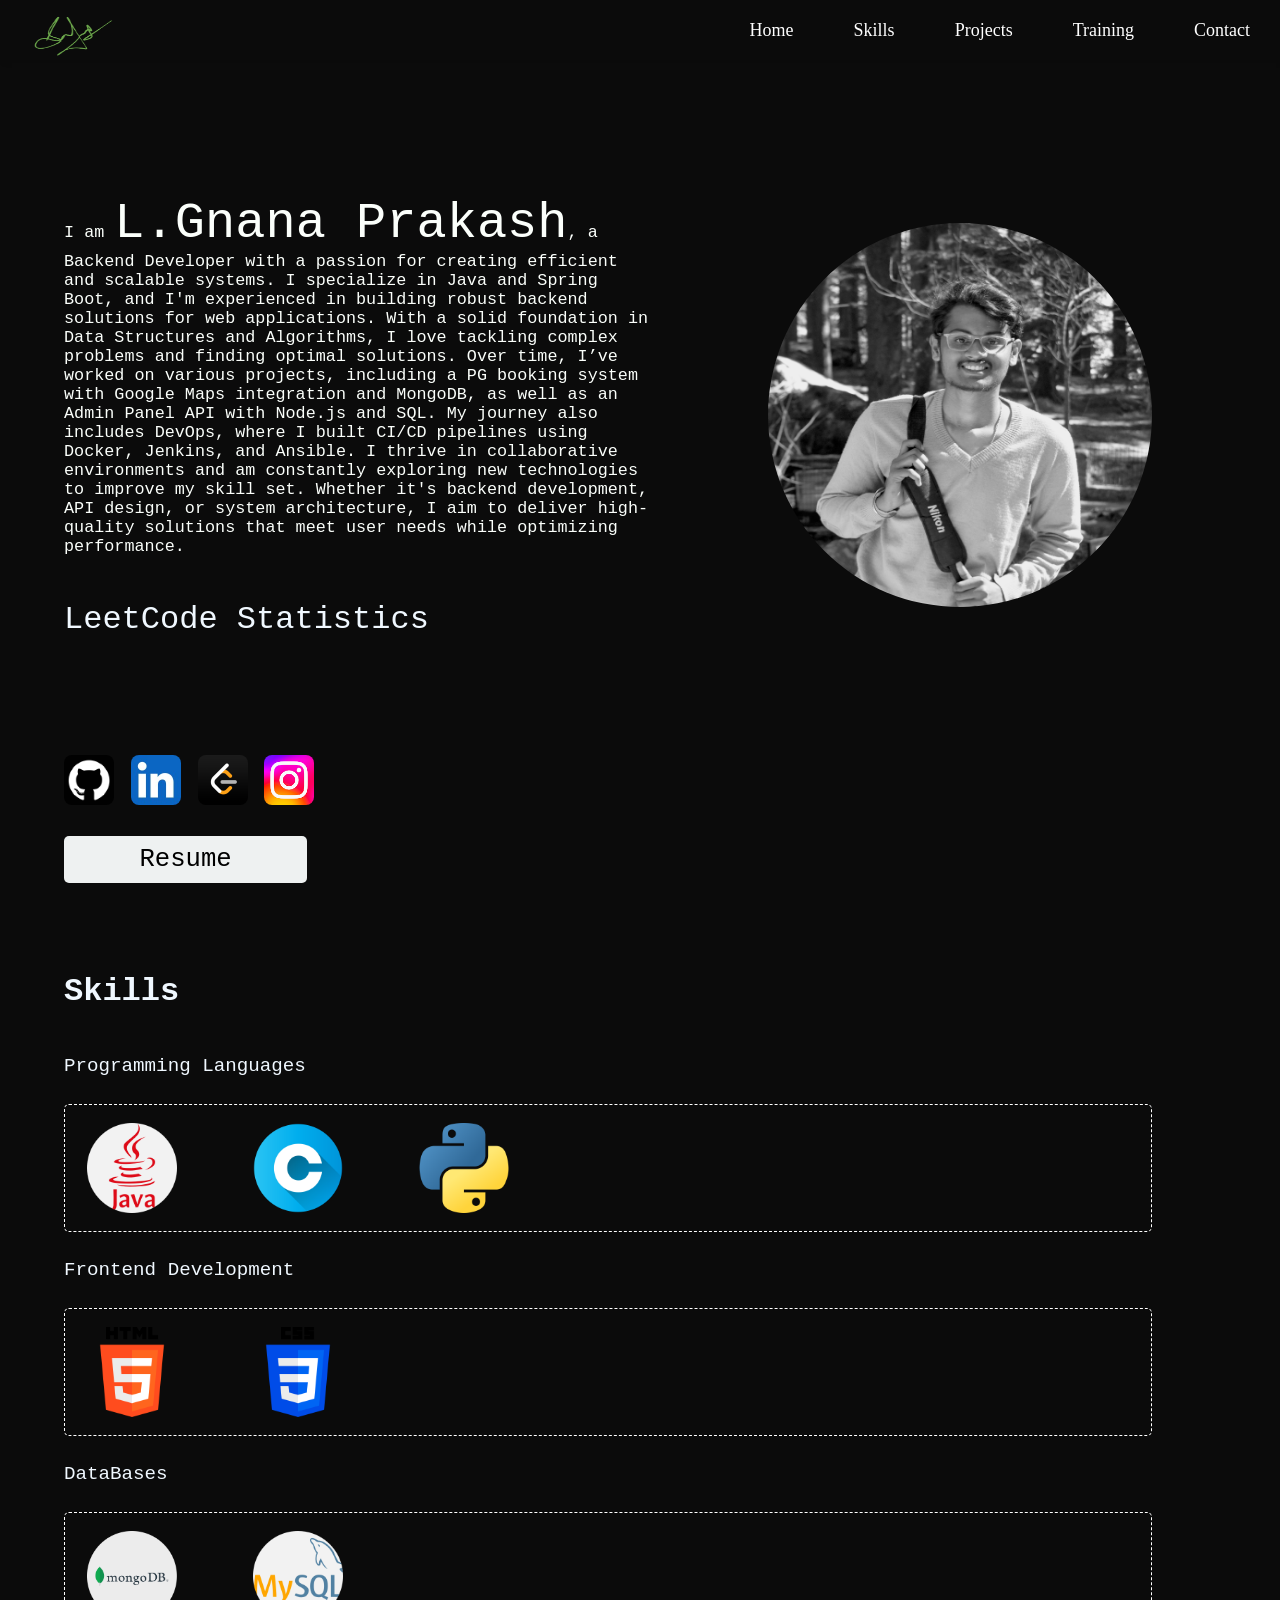
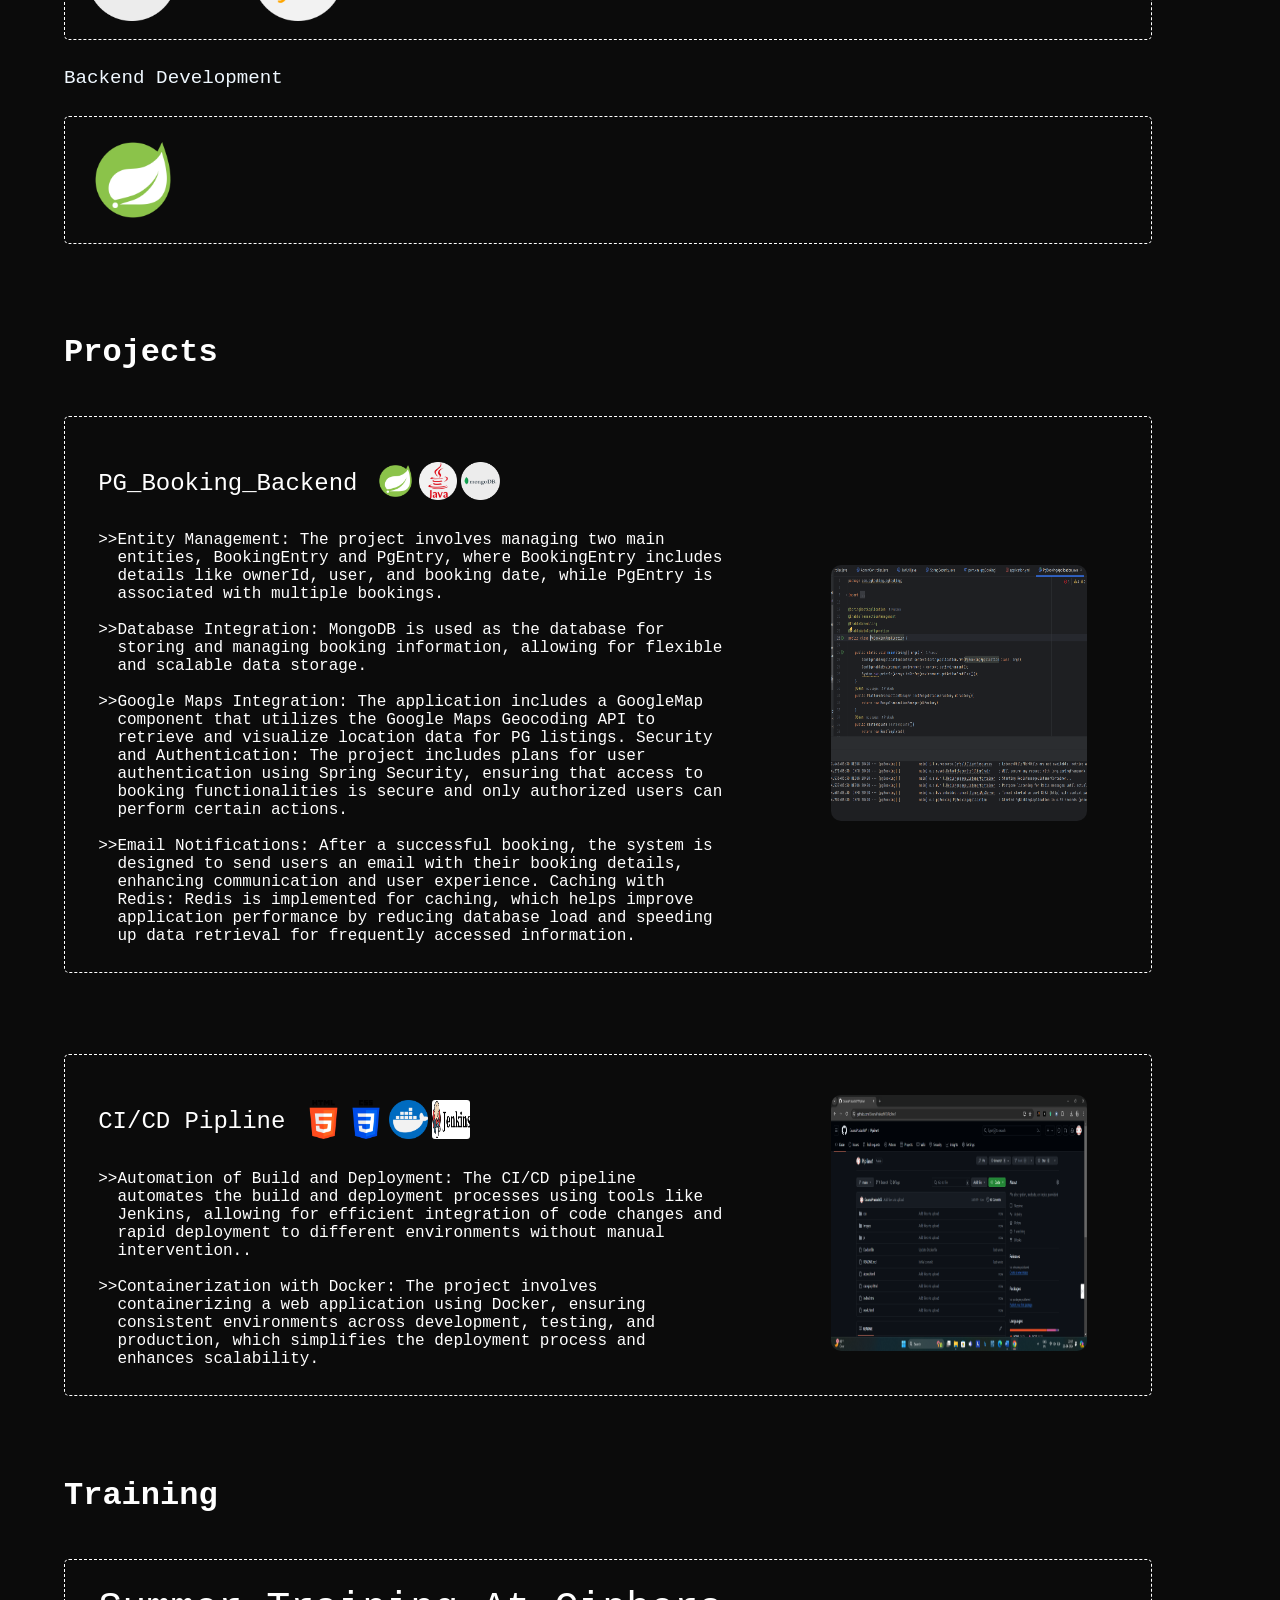
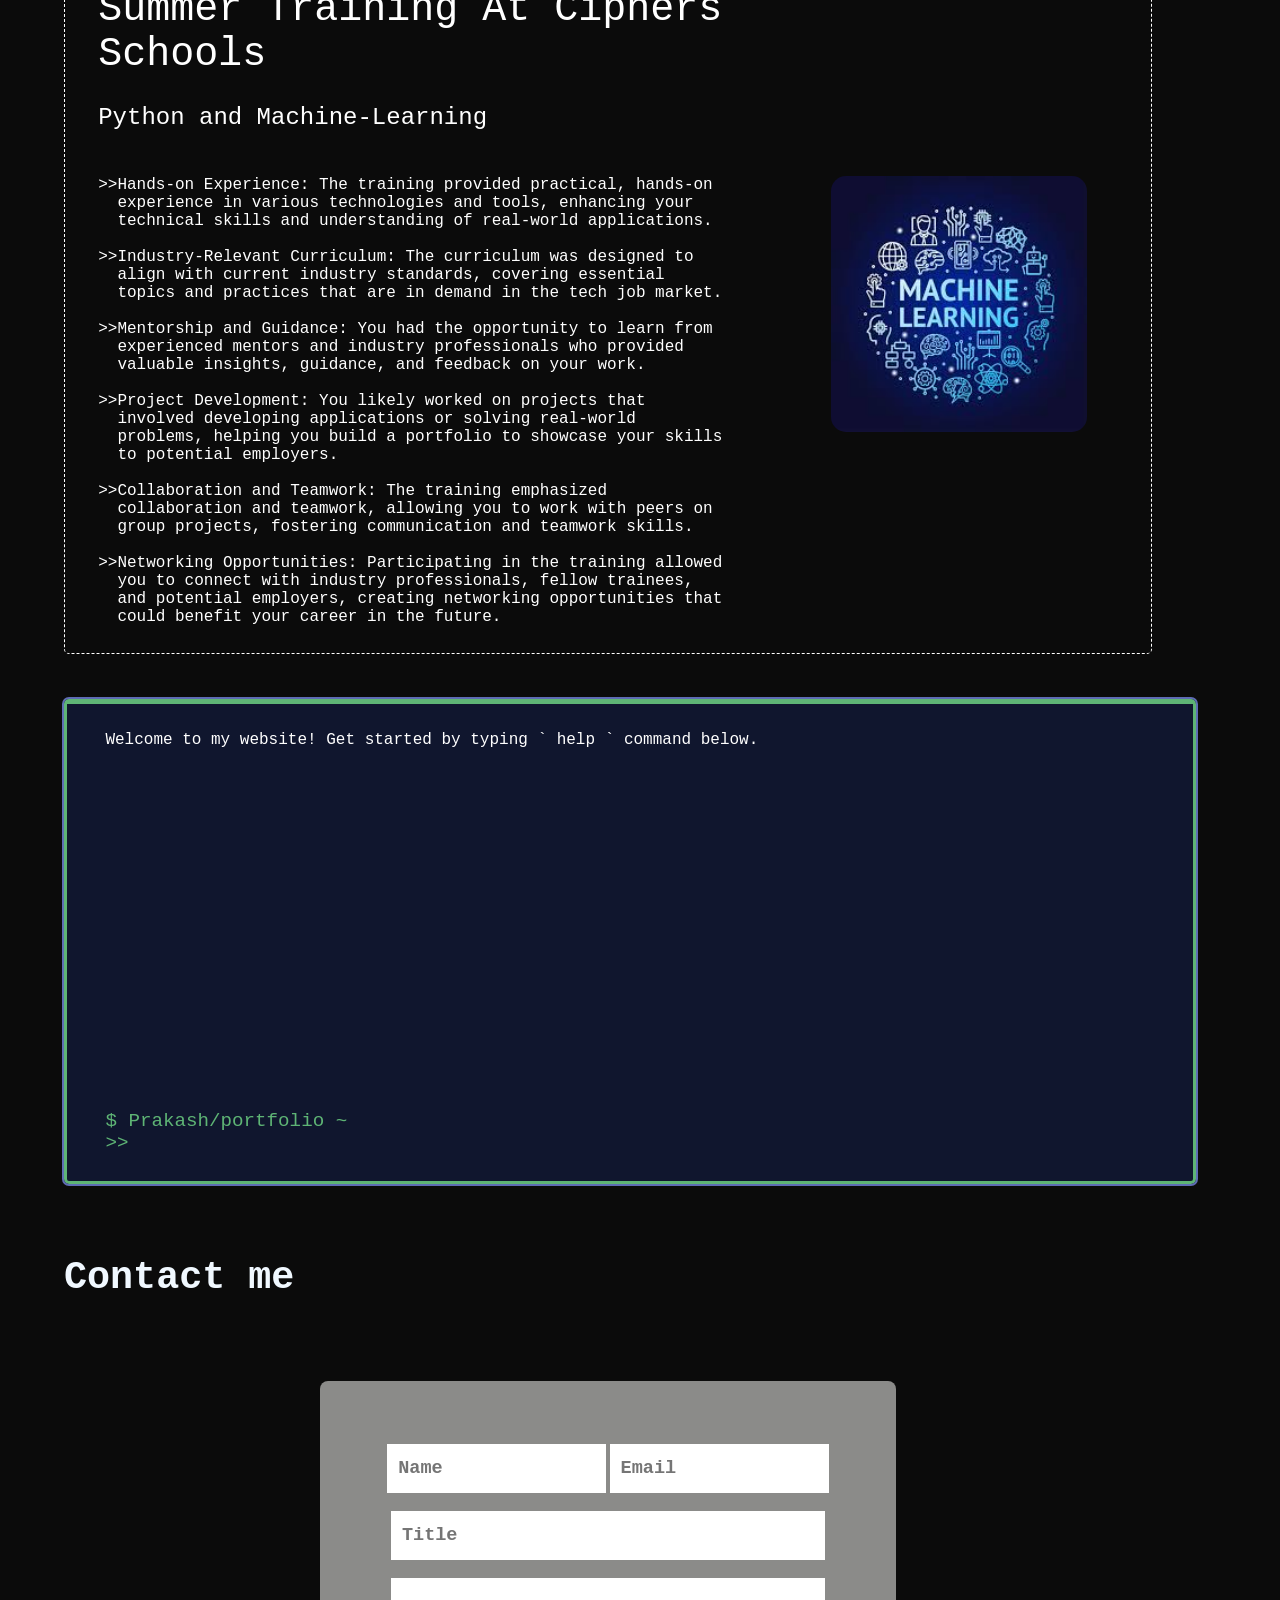
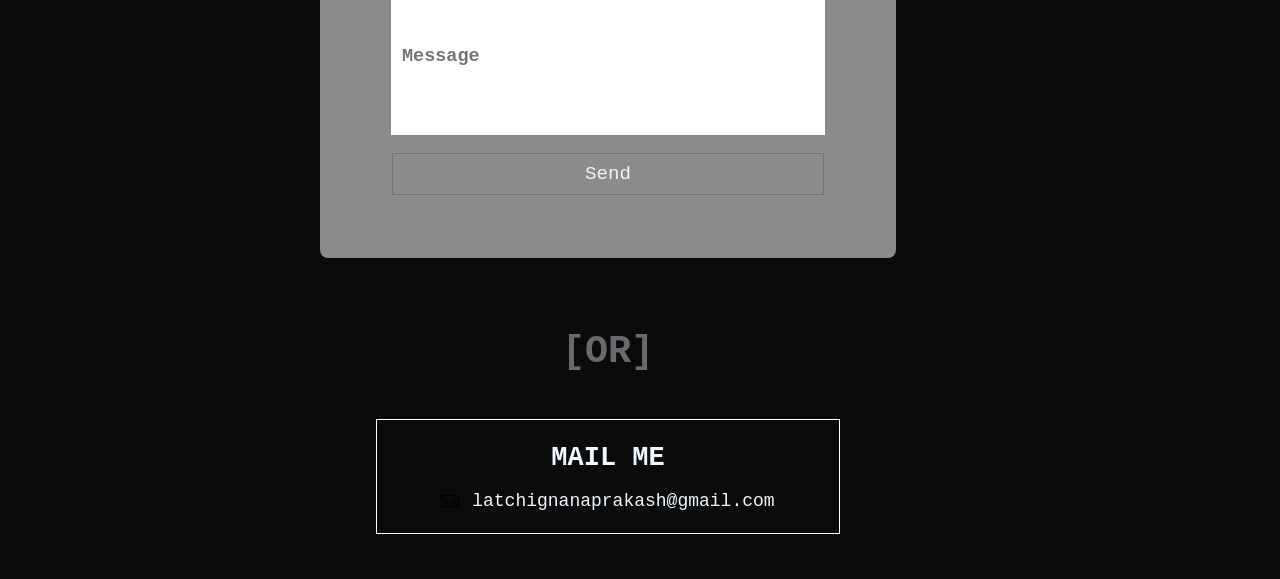
==== commit e8368c21: "Update index.html" ====
--- a/index.html
+++ b/index.html
@@ -39,7 +39,7 @@
 
     <info id="information" class="info-div">
         <div class="about">
-            <span class="about-me">I am <span class="my-name">Latchi Gnana Prakash</span>, a Backend Developer with a passion for creating efficient and scalable systems.
+            <span class="about-me">I am <span class="my-name">L.Gnana Prakash</span>, a Backend Developer with a passion for creating efficient and scalable systems.
             I specialize in Java and Spring Boot, and I'm experienced in building robust backend solutions for web applications. With a solid foundation in Data Structures and Algorithms, I love tackling complex problems and finding optimal solutions. Over time, I’ve worked on various projects, including a PG booking system with Google Maps integration and MongoDB, as well as an Admin Panel API with Node.js and SQL. My journey also includes DevOps, where I built CI/CD pipelines using Docker, Jenkins, and Ansible.
             
             I thrive in collaborative environments and am constantly exploring new technologies to improve my skill set. Whether it's backend development, API design, or system architecture, I aim to deliver high-quality solutions that meet user needs while optimizing performance.
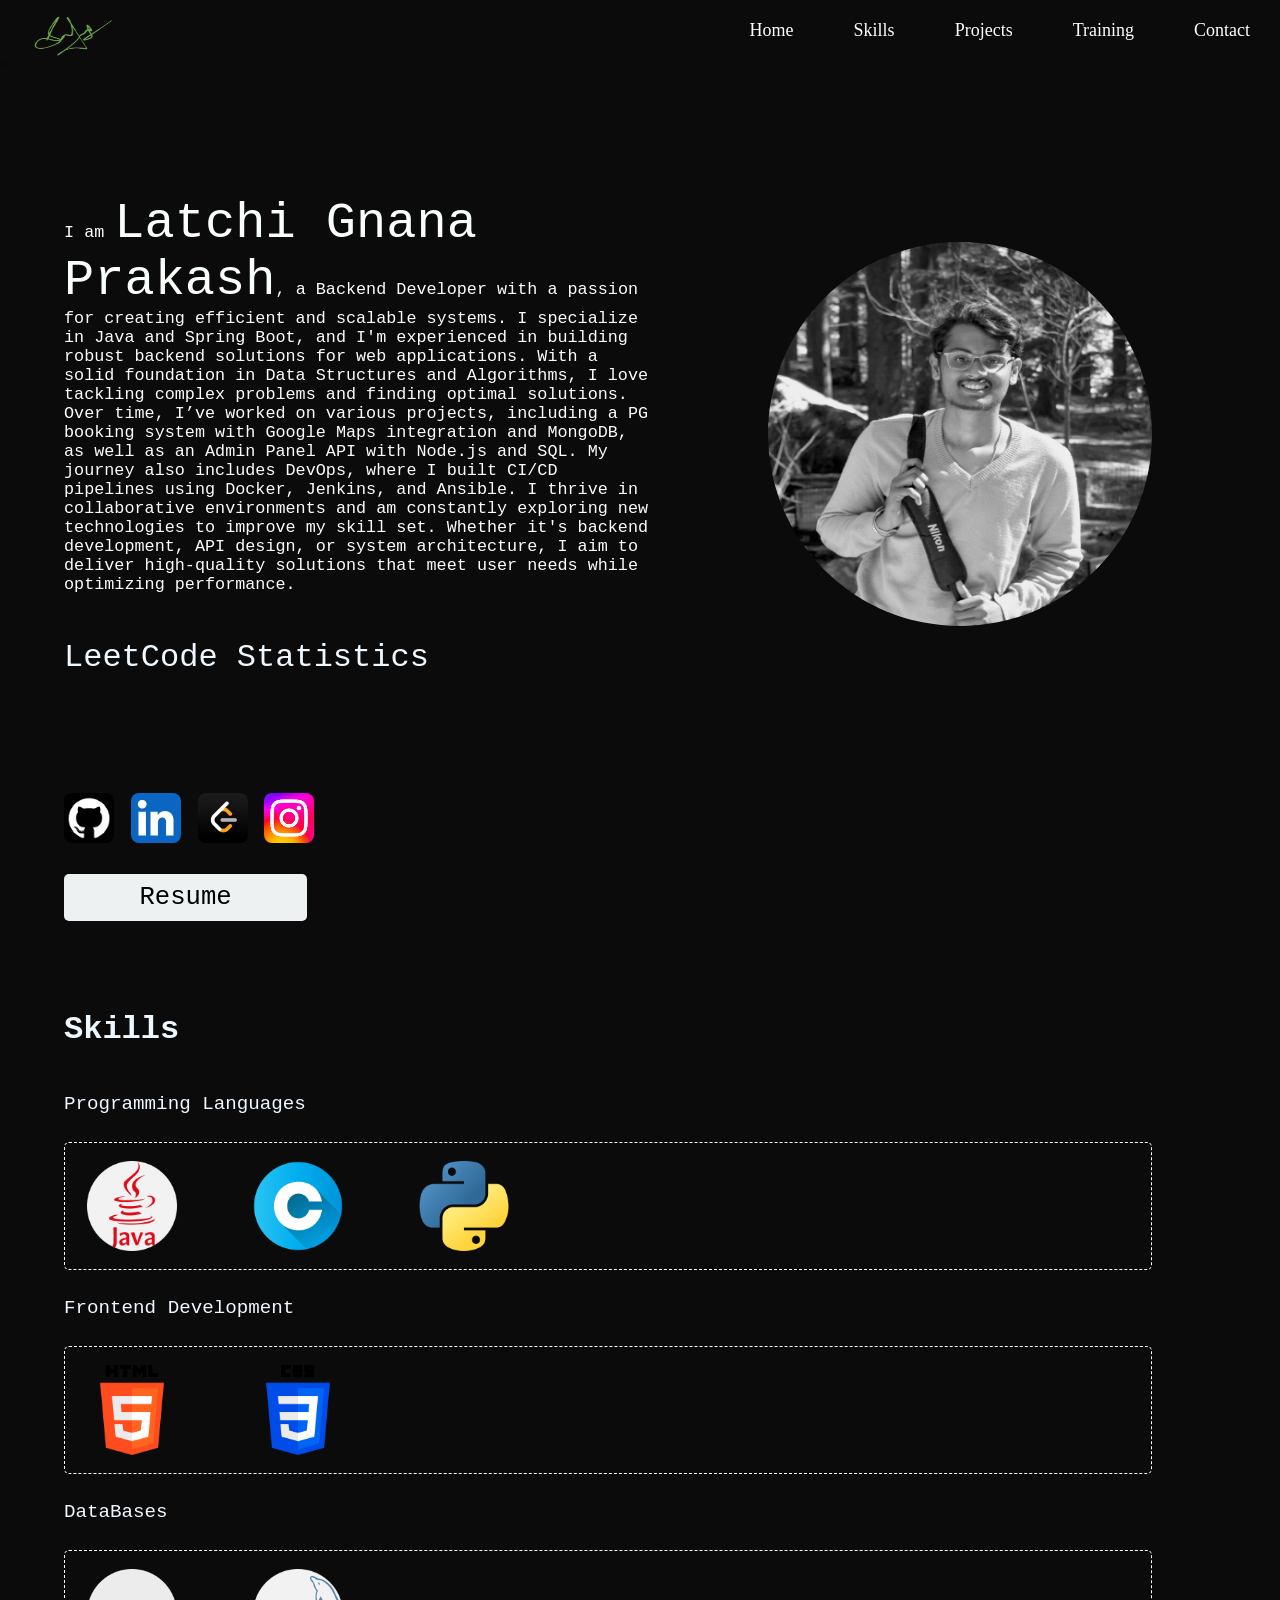
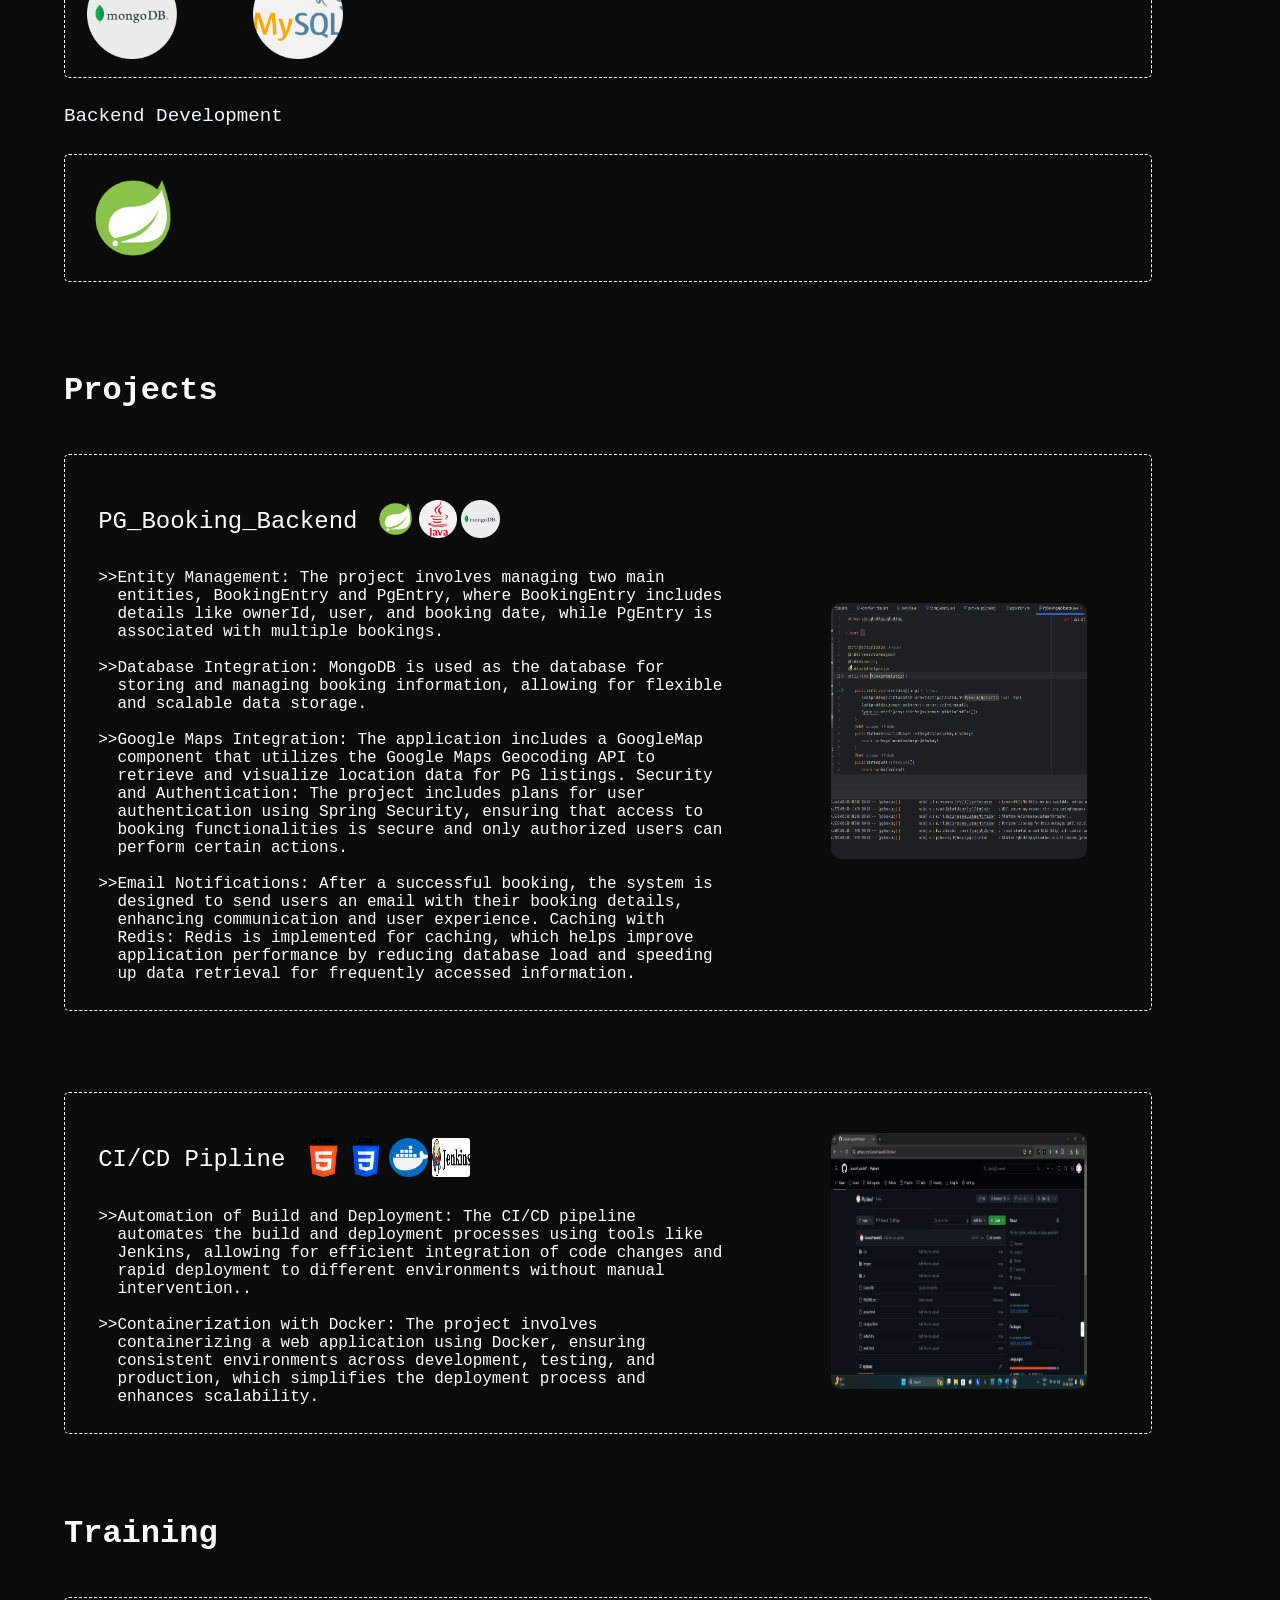
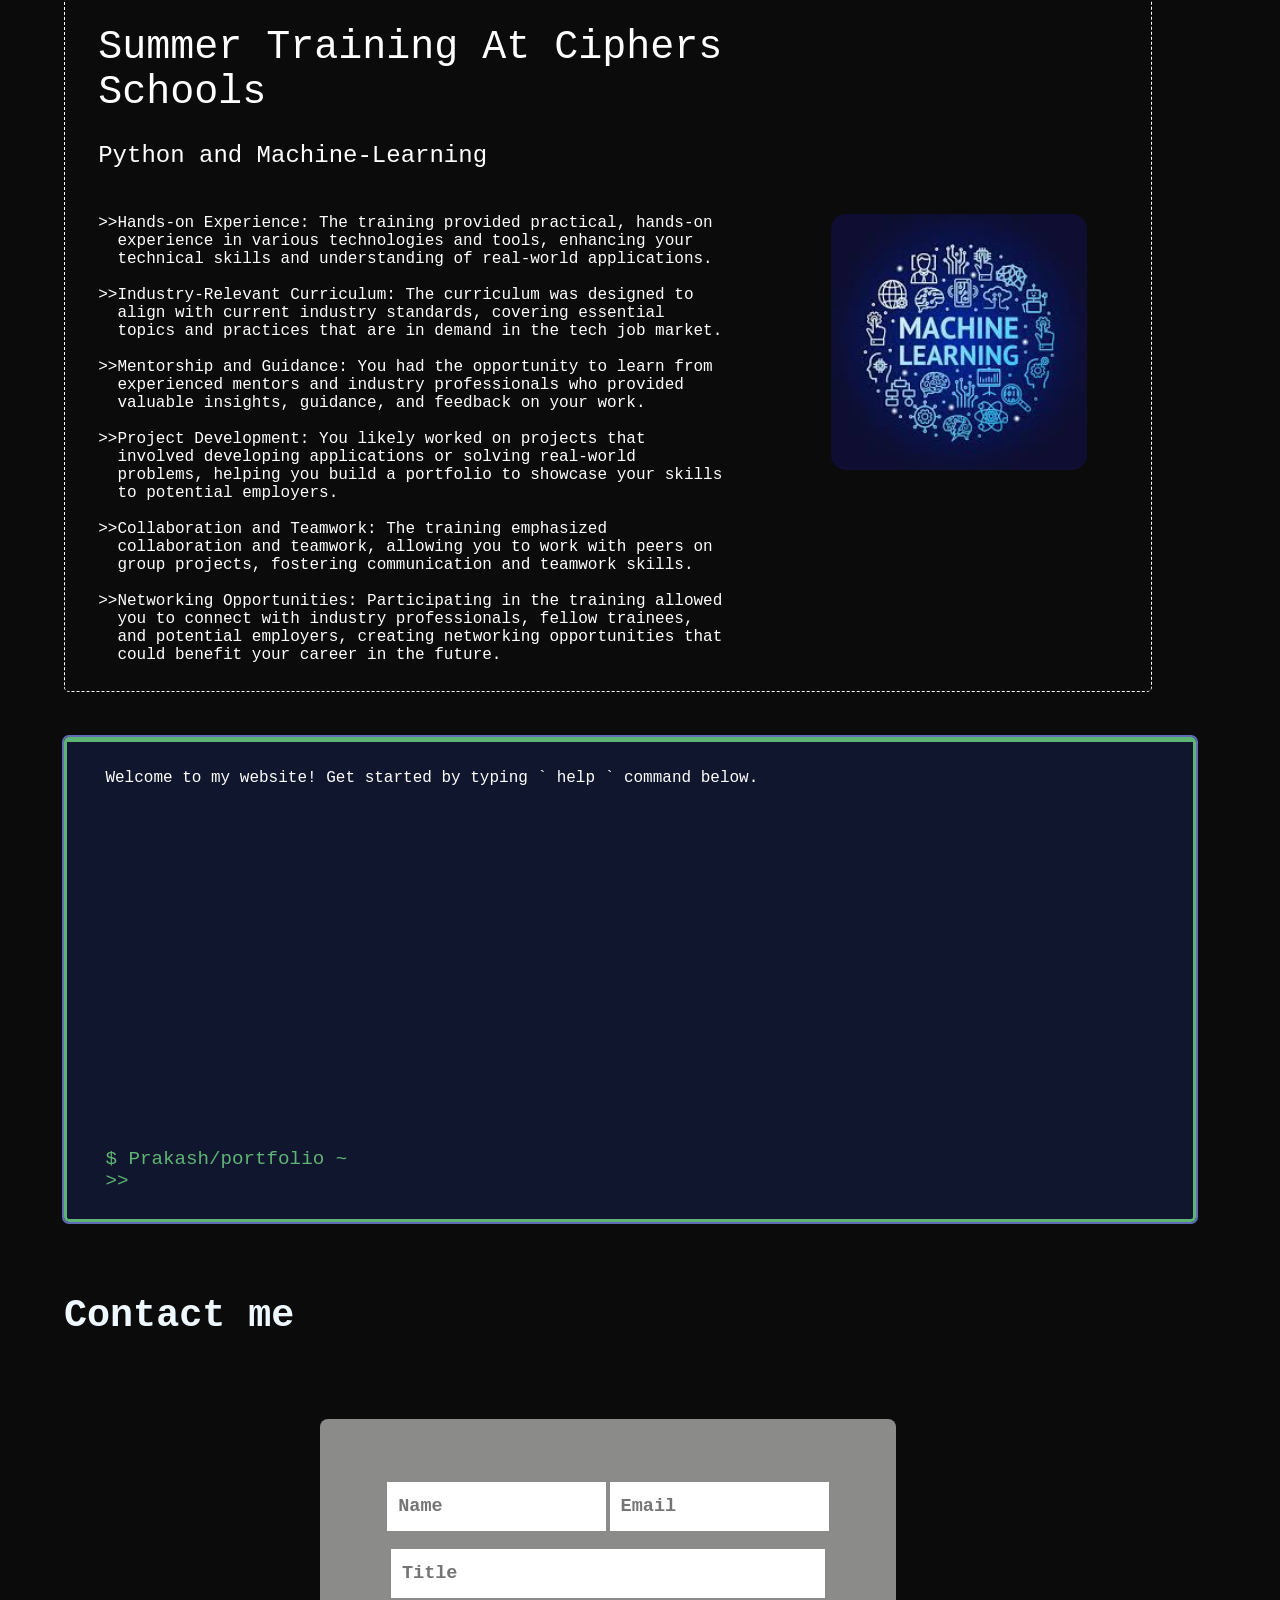
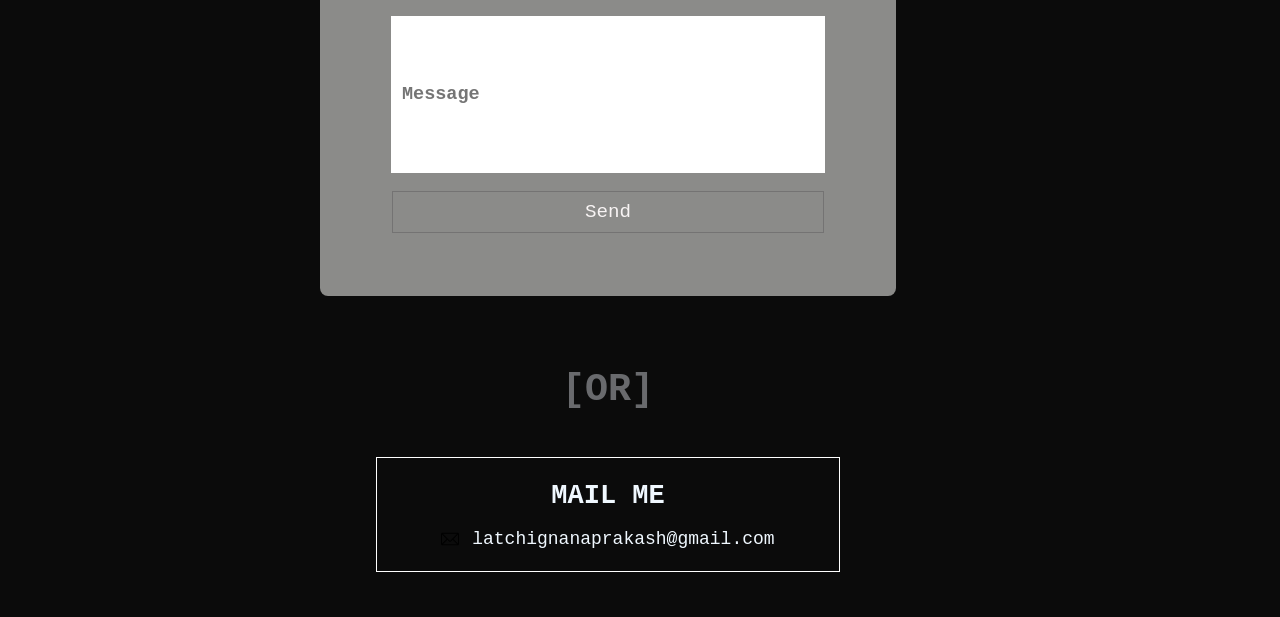
==== commit 13875463: "Update index.html" ====
--- a/index.html
+++ b/index.html
@@ -39,7 +39,7 @@
 
     <info id="information" class="info-div">
         <div class="about">
-            <span class="about-me">I am <span class="my-name">L.Gnana Prakash</span>, a Backend Developer with a passion for creating efficient and scalable systems.
+            <span class="about-me">I am <span class="my-name">Latchi Gnana Prakash</span>, a Backend Developer with a passion for creating efficient and scalable systems.
             I specialize in Java and Spring Boot, and I'm experienced in building robust backend solutions for web applications. With a solid foundation in Data Structures and Algorithms, I love tackling complex problems and finding optimal solutions. Over time, I’ve worked on various projects, including a PG booking system with Google Maps integration and MongoDB, as well as an Admin Panel API with Node.js and SQL. My journey also includes DevOps, where I built CI/CD pipelines using Docker, Jenkins, and Ansible.
             
             I thrive in collaborative environments and am constantly exploring new technologies to improve my skill set. Whether it's backend development, API design, or system architecture, I aim to deliver high-quality solutions that meet user needs while optimizing performance.
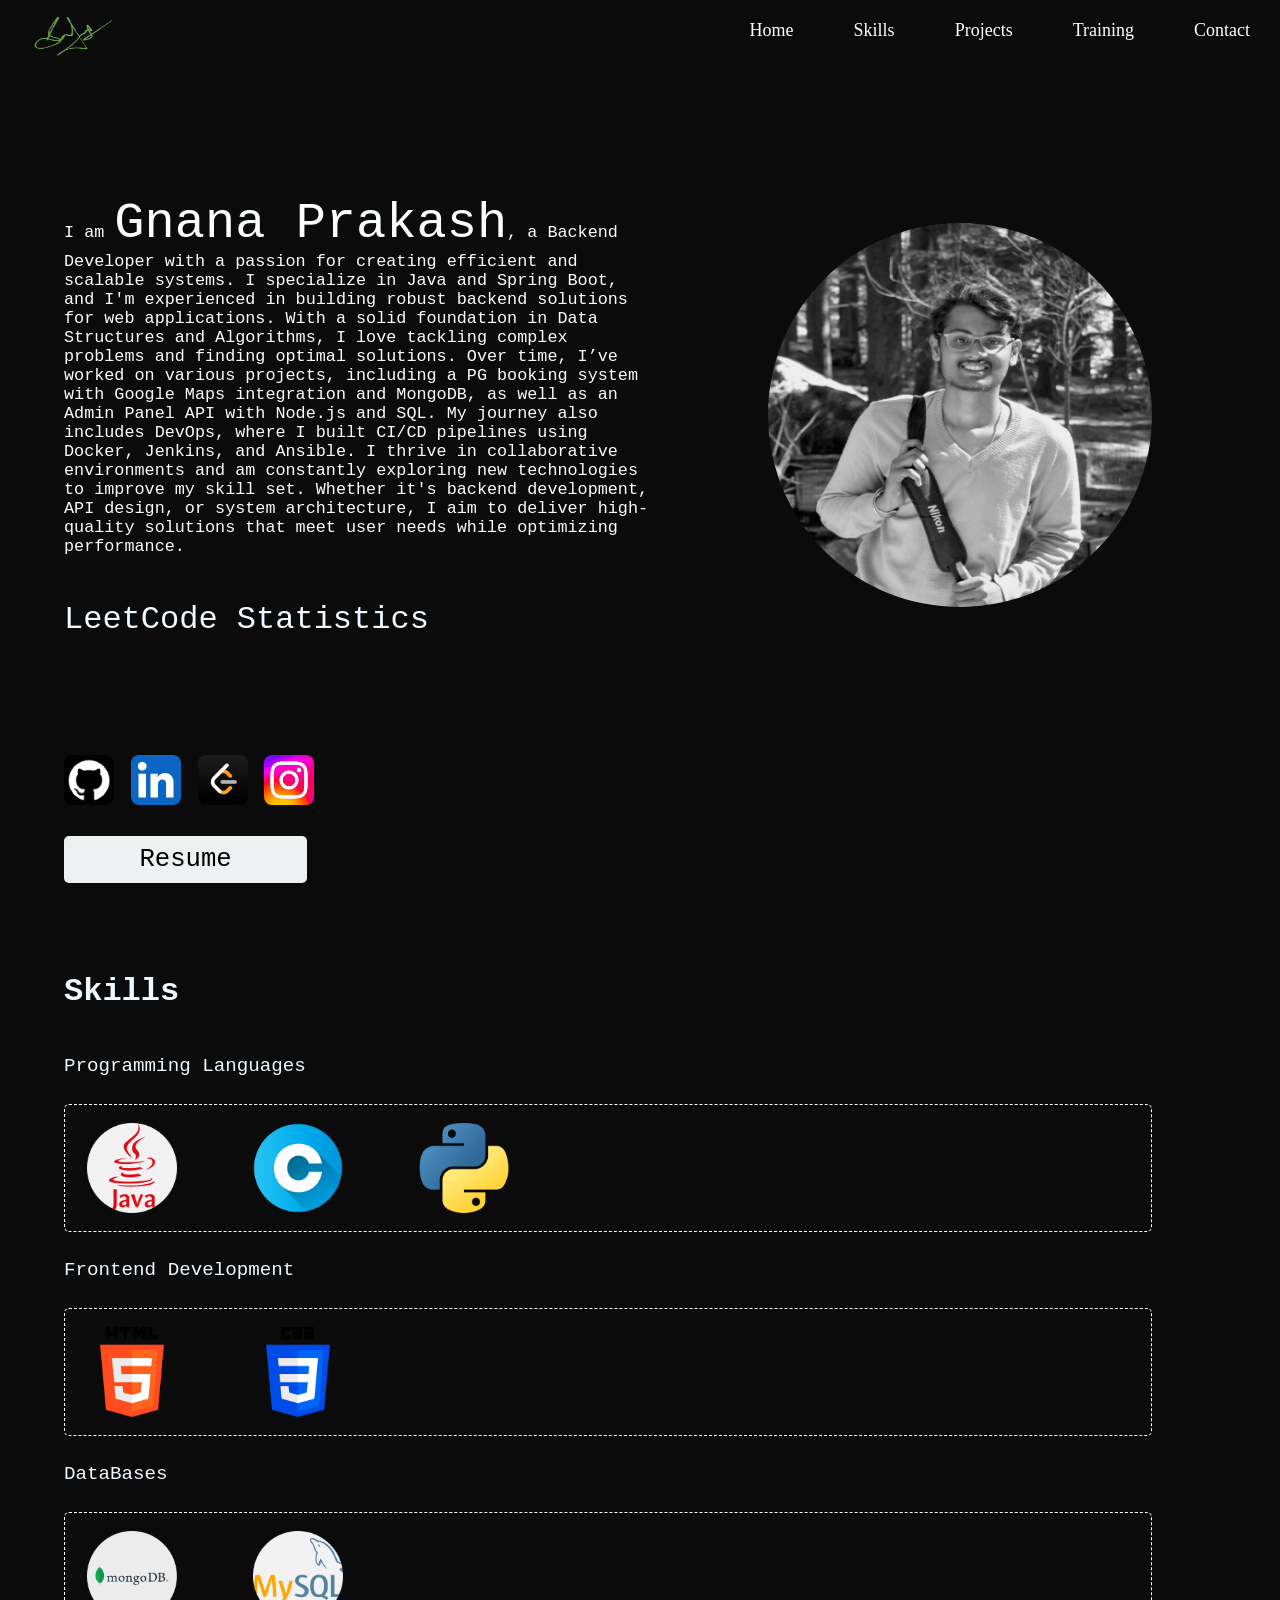
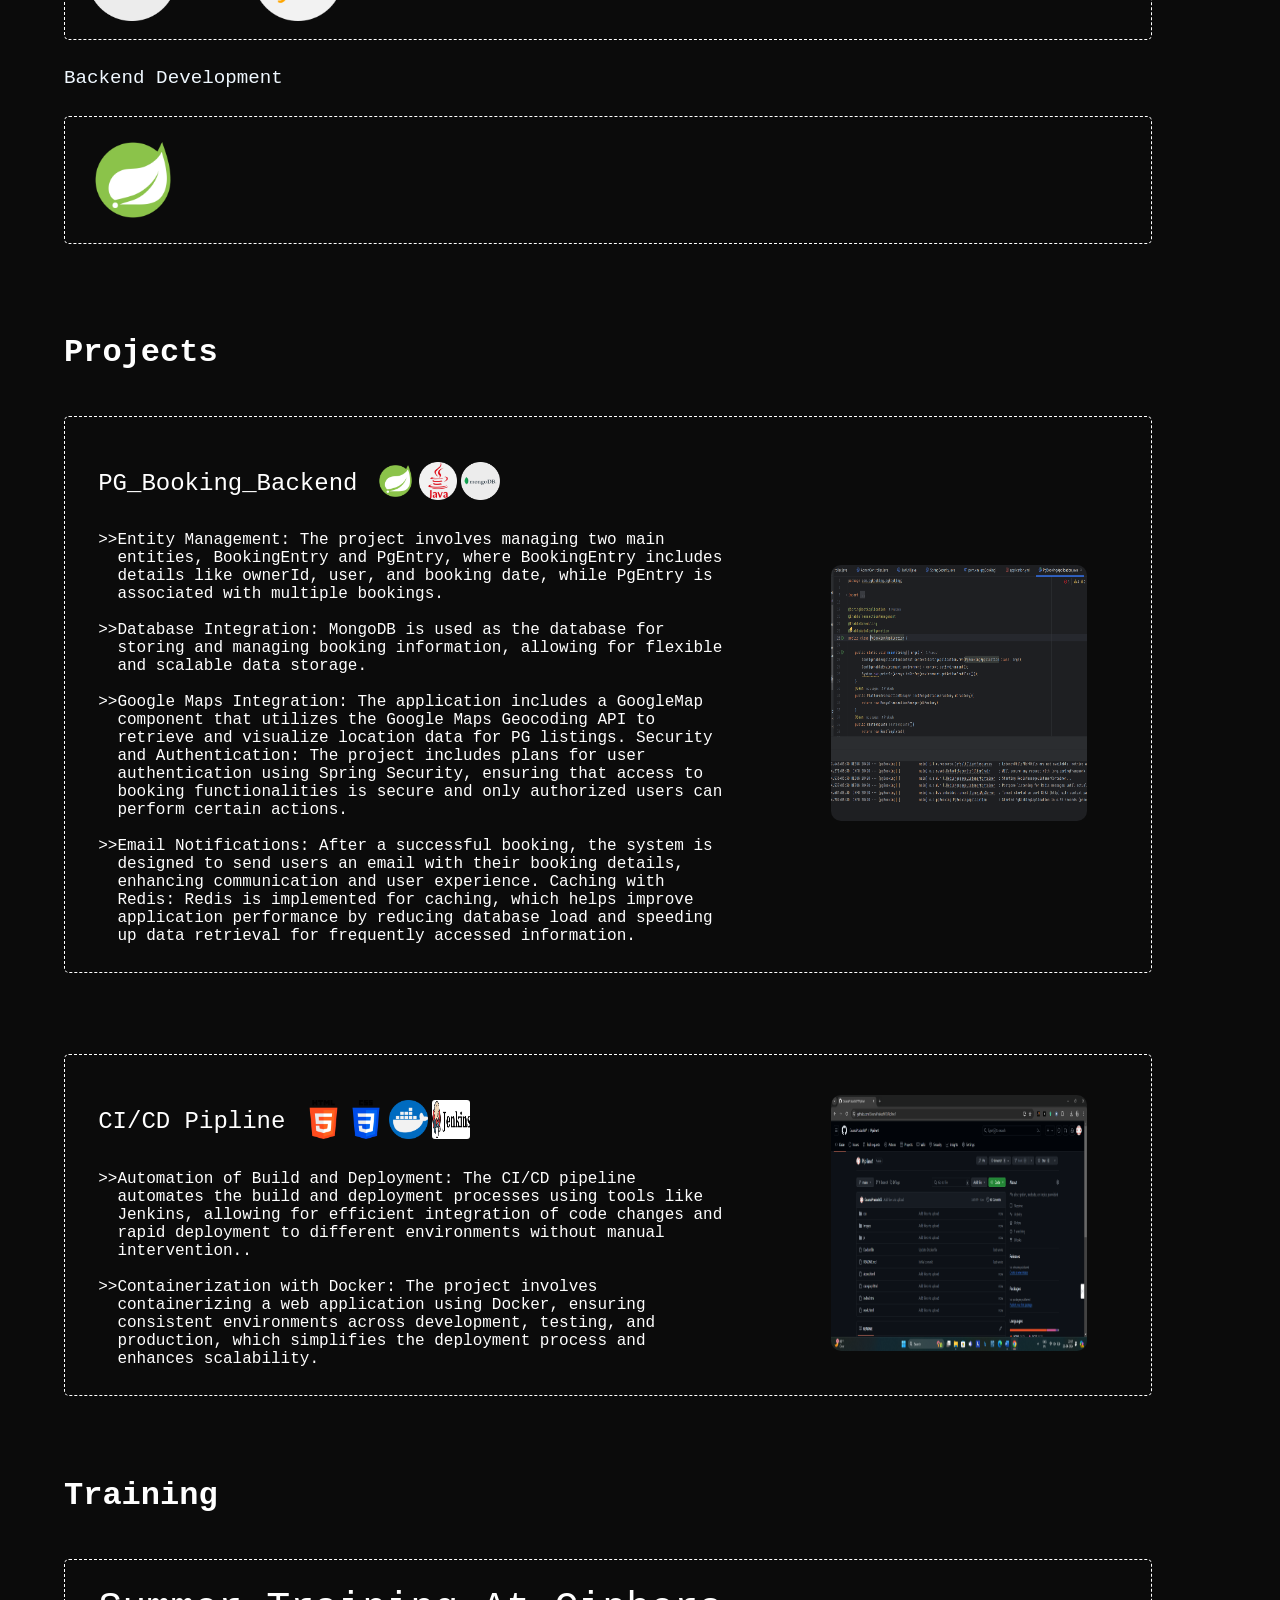
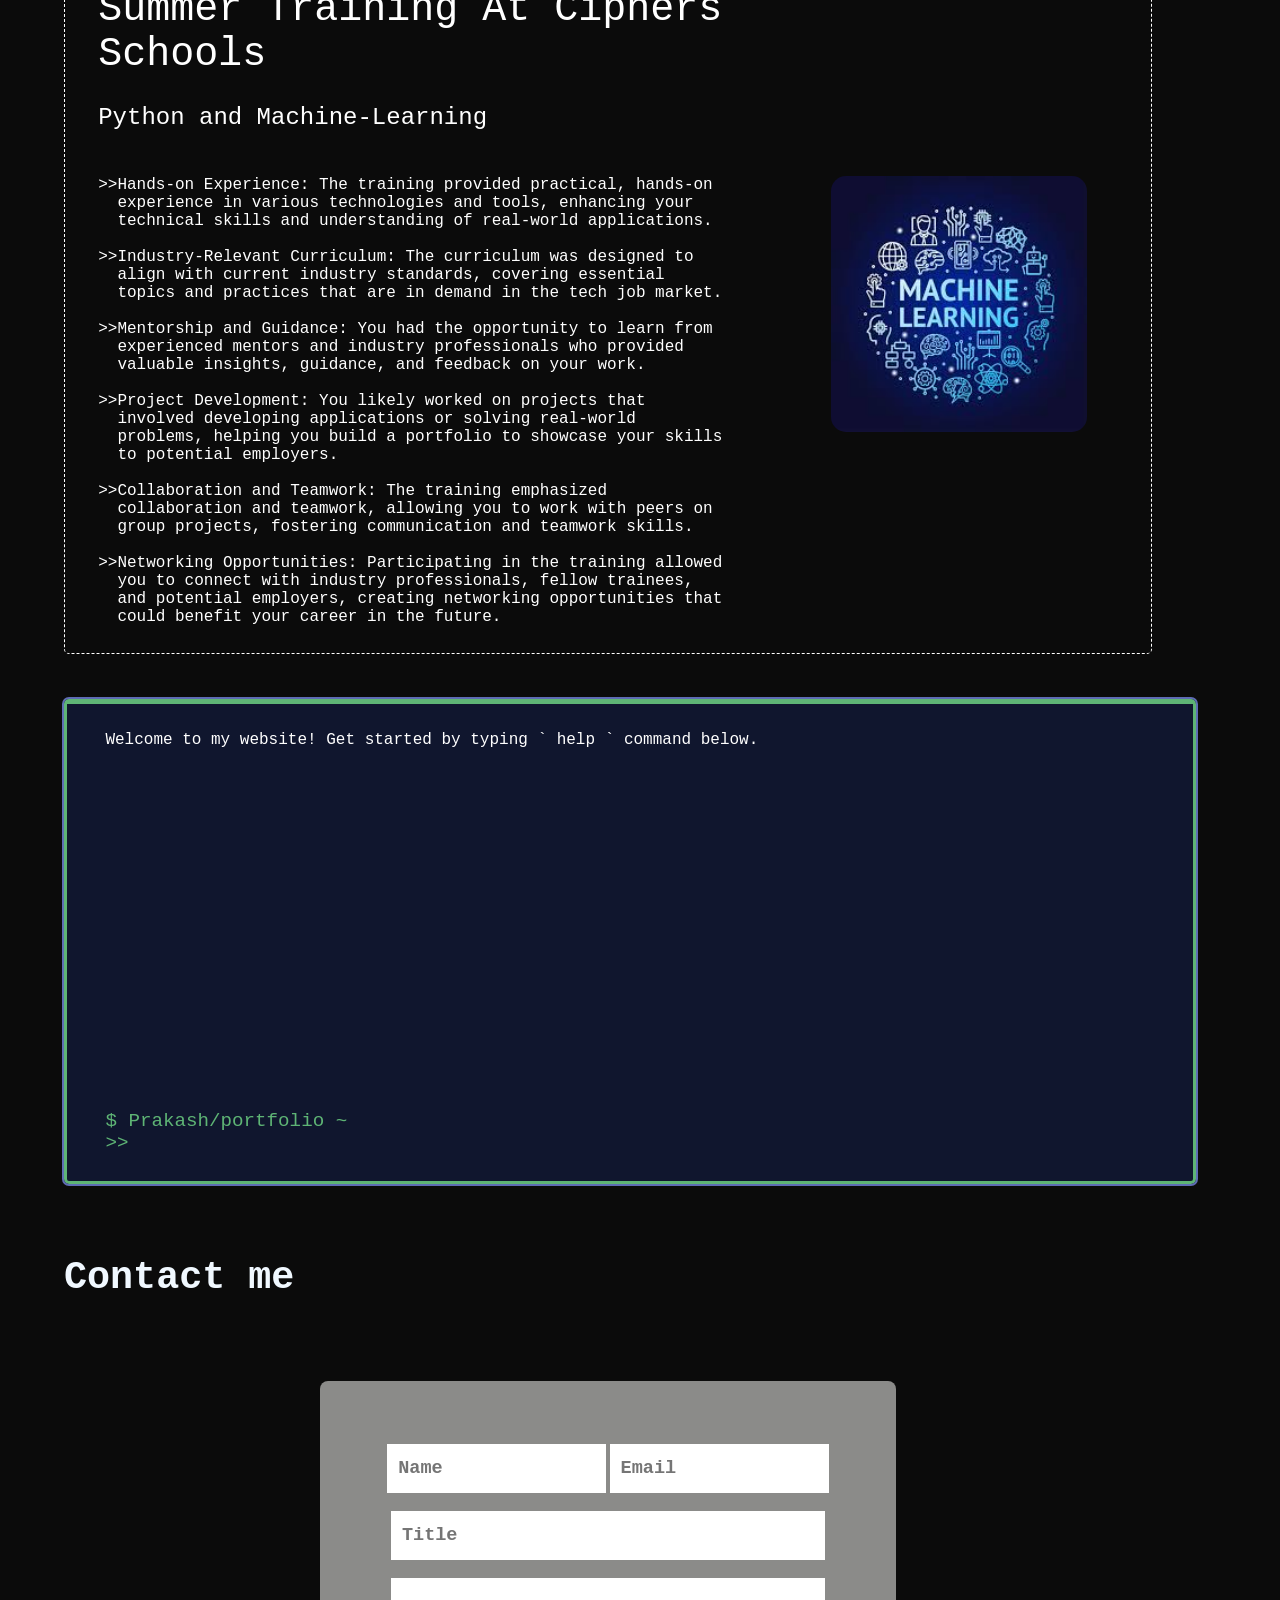
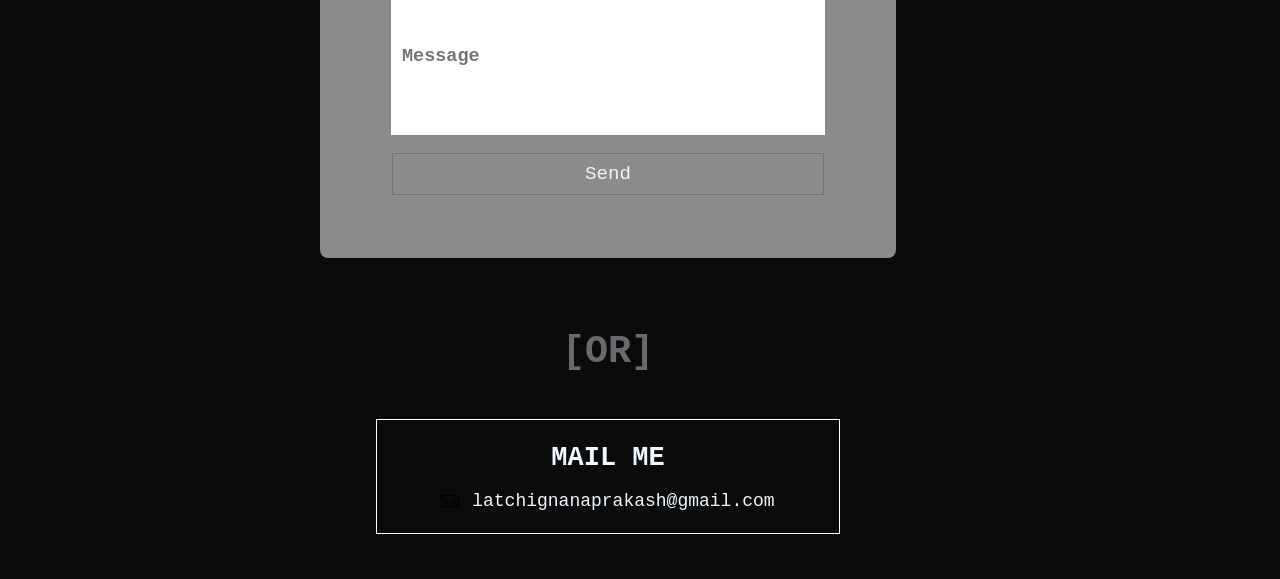
==== commit 4601c219: "Update index.html" ====
--- a/index.html
+++ b/index.html
@@ -39,7 +39,7 @@
 
     <info id="information" class="info-div">
         <div class="about">
-            <span class="about-me">I am <span class="my-name">Latchi Gnana Prakash</span>, a Backend Developer with a passion for creating efficient and scalable systems.
+            <span class="about-me">I am <span class="my-name">Gnana Prakash</span>, a Backend Developer with a passion for creating efficient and scalable systems.
             I specialize in Java and Spring Boot, and I'm experienced in building robust backend solutions for web applications. With a solid foundation in Data Structures and Algorithms, I love tackling complex problems and finding optimal solutions. Over time, I’ve worked on various projects, including a PG booking system with Google Maps integration and MongoDB, as well as an Admin Panel API with Node.js and SQL. My journey also includes DevOps, where I built CI/CD pipelines using Docker, Jenkins, and Ansible.
             
             I thrive in collaborative environments and am constantly exploring new technologies to improve my skill set. Whether it's backend development, API design, or system architecture, I aim to deliver high-quality solutions that meet user needs while optimizing performance.
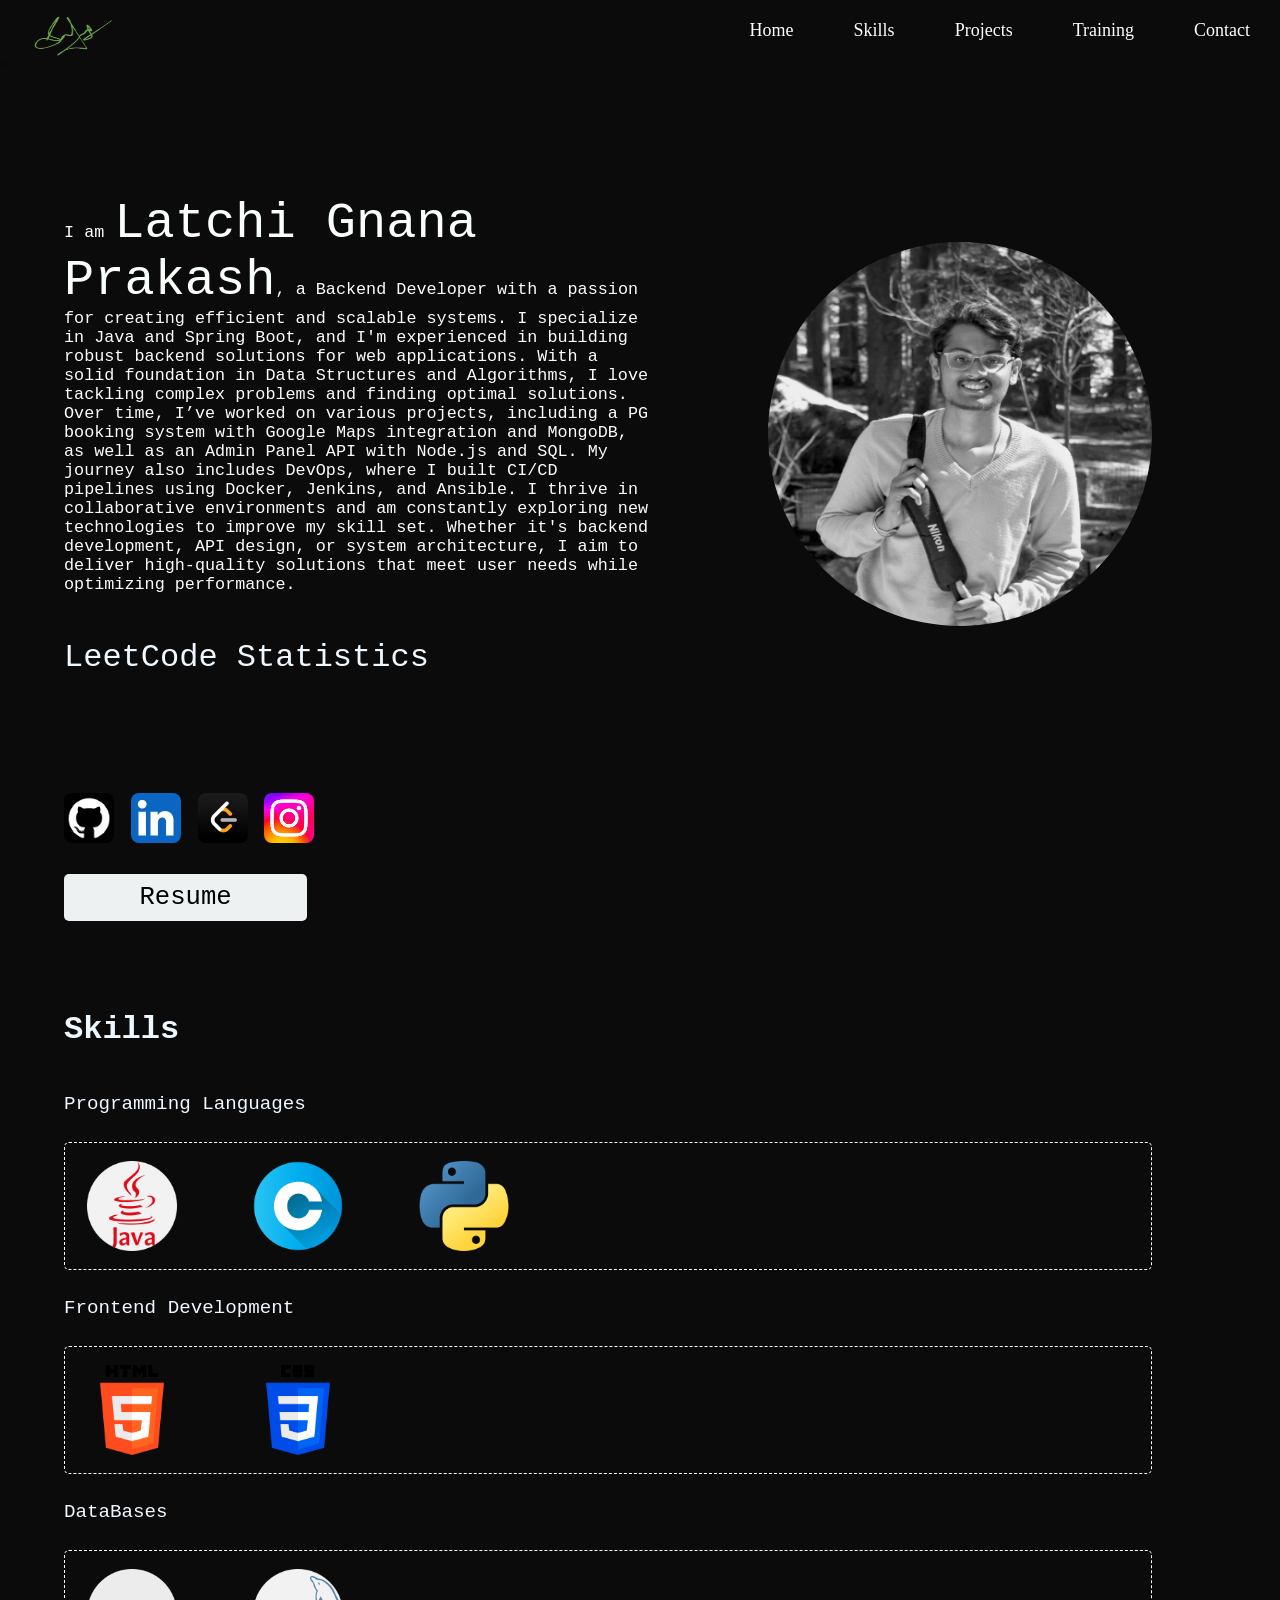
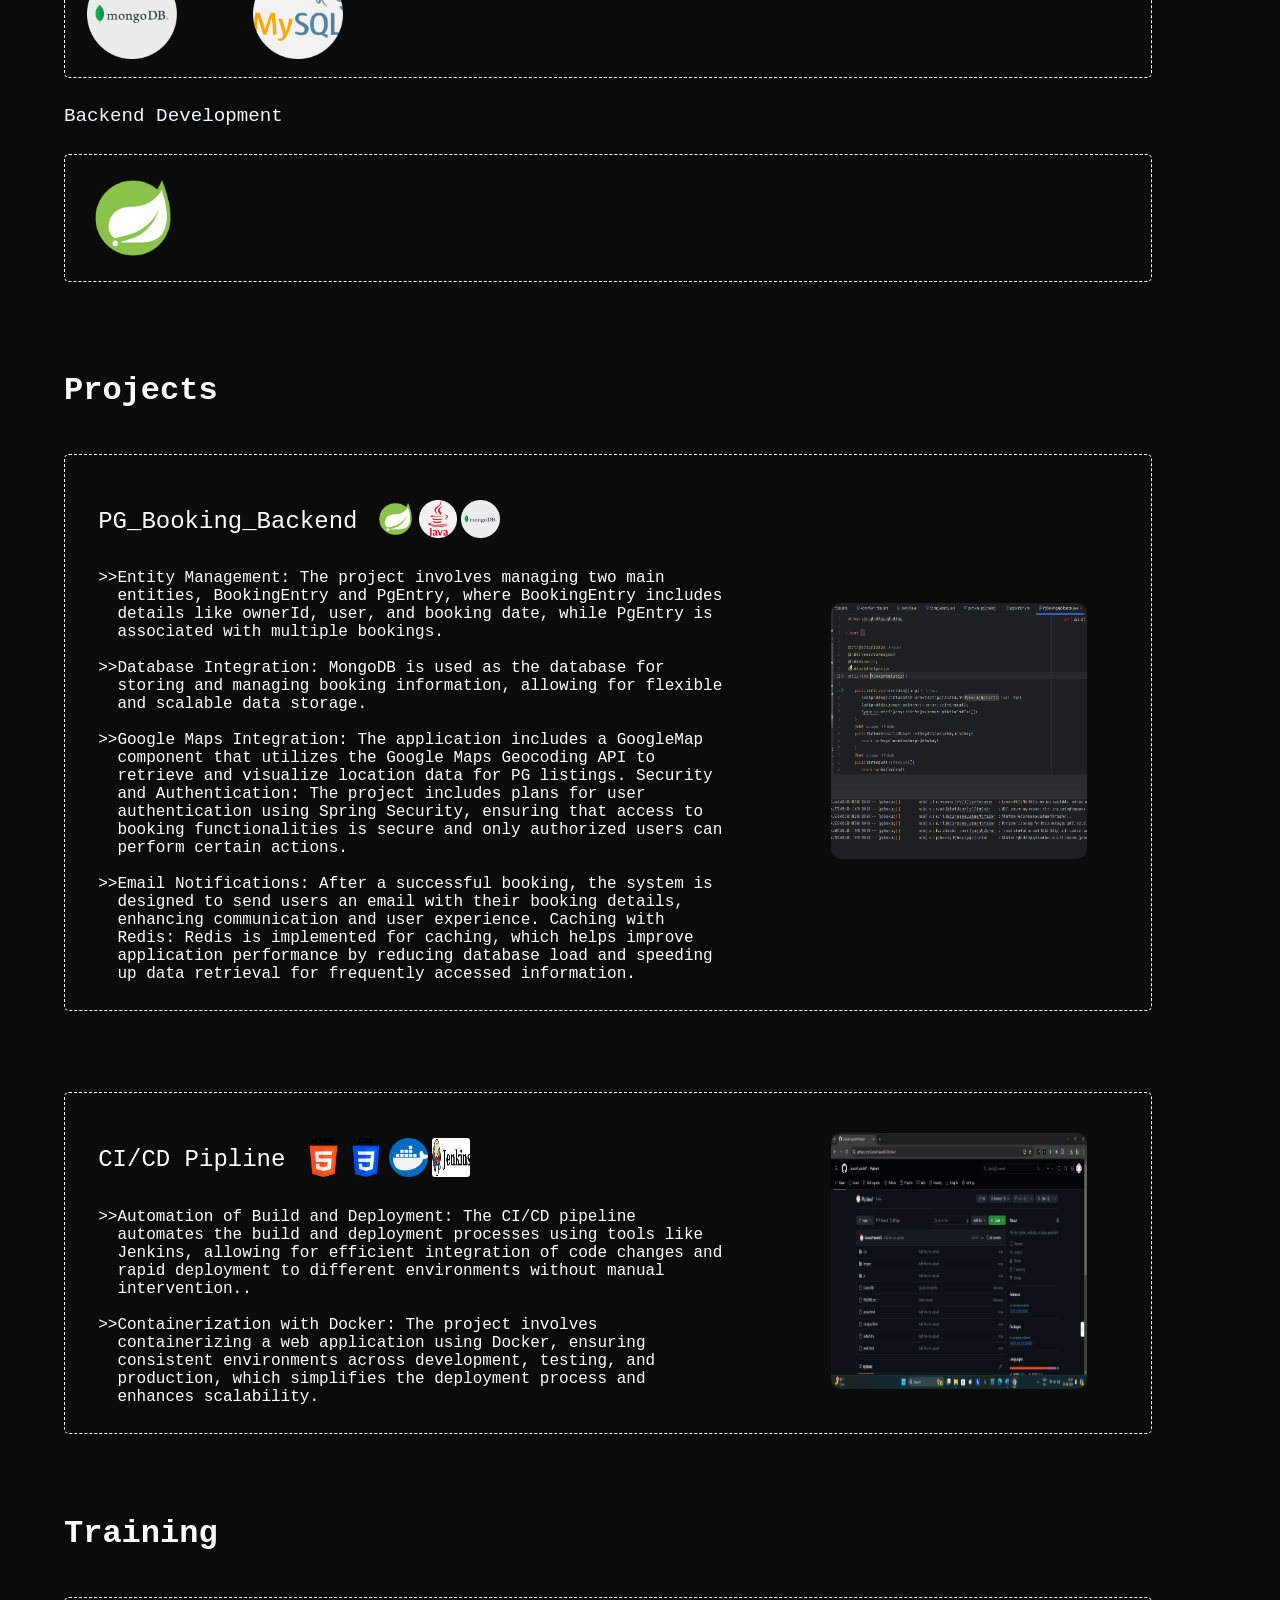
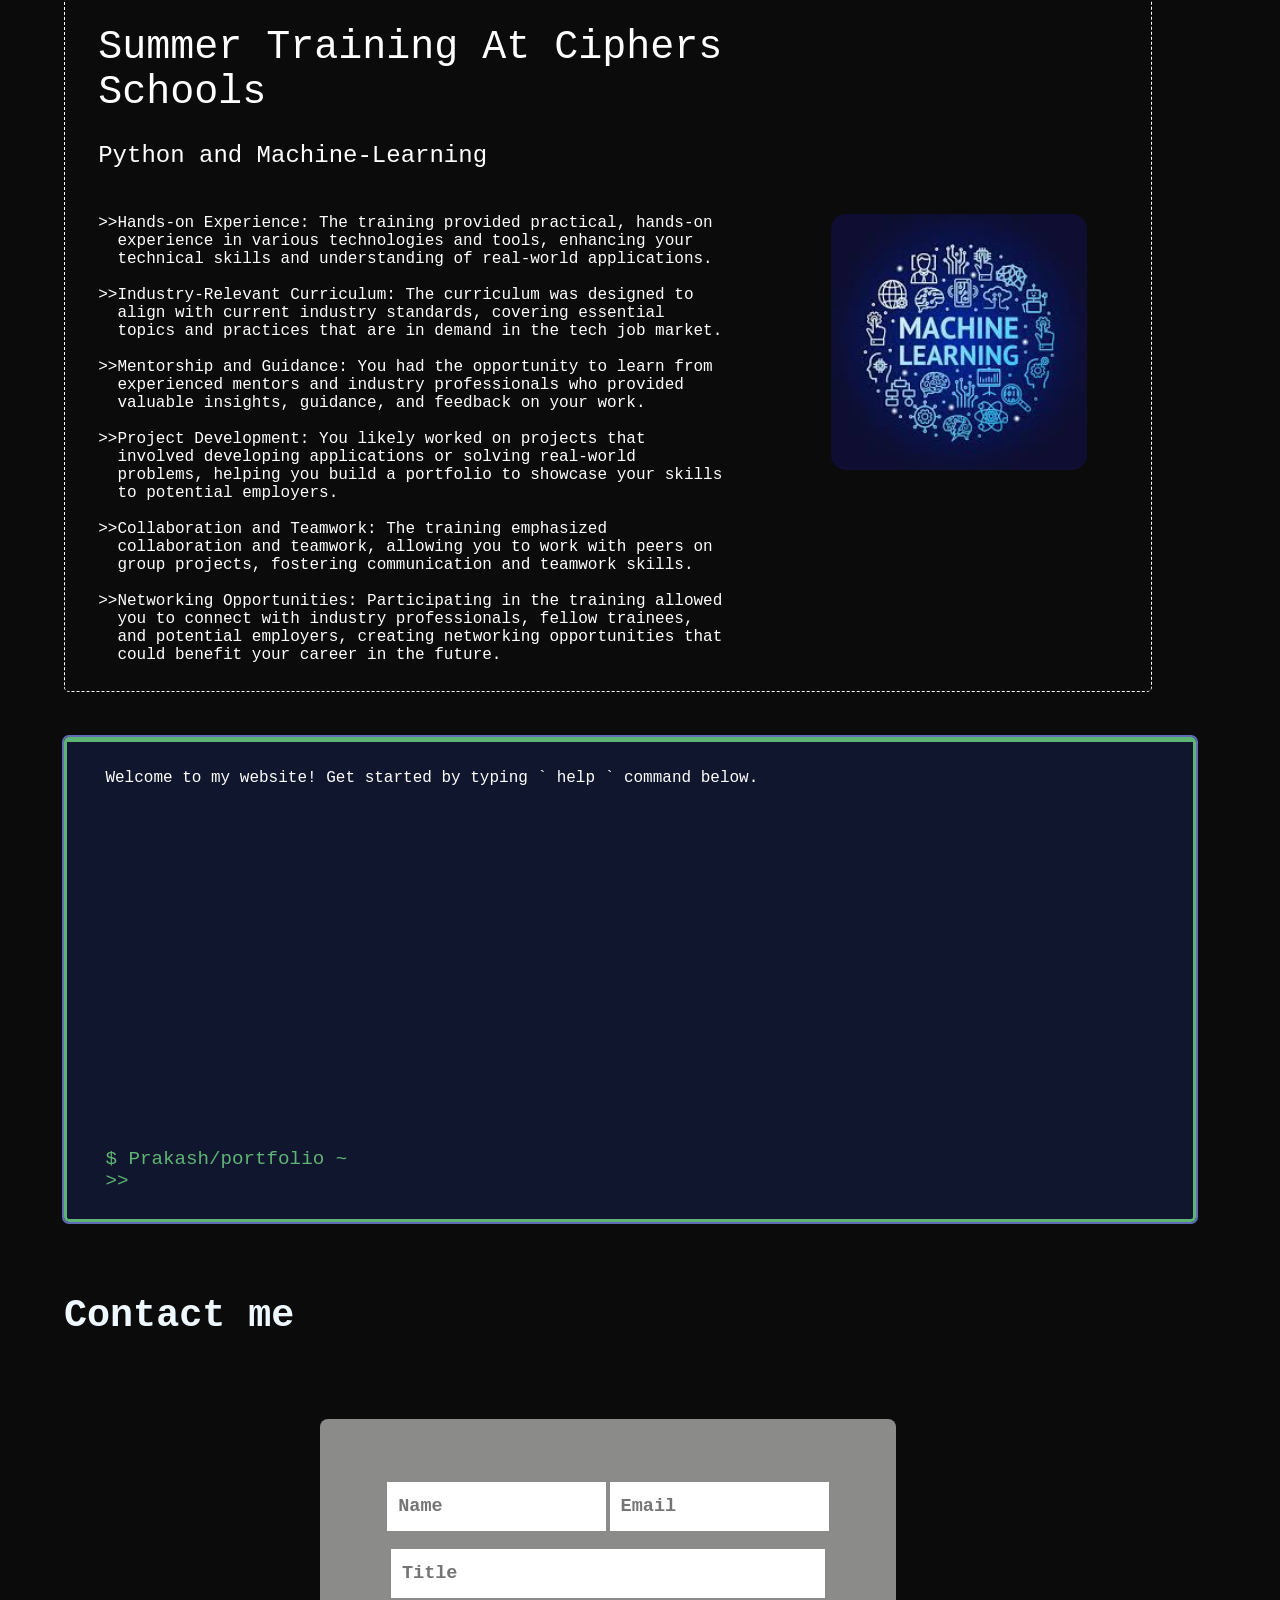
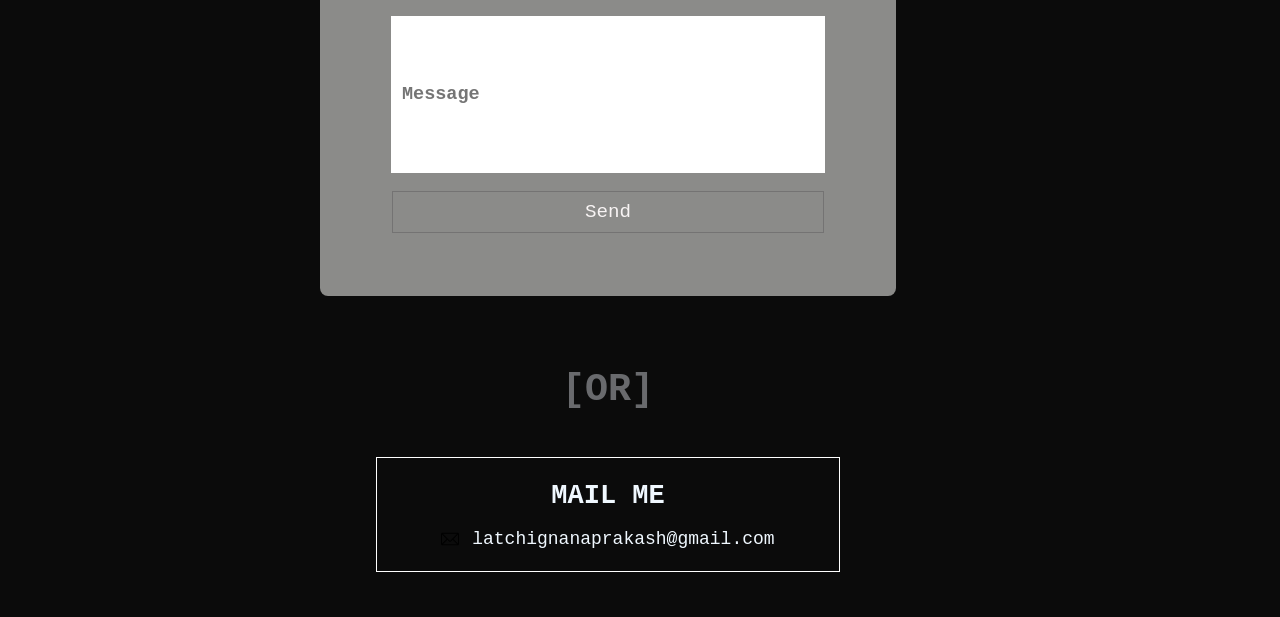
==== commit cbdddbab: "Update index.html" ====
--- a/index.html
+++ b/index.html
@@ -39,7 +39,7 @@
 
     <info id="information" class="info-div">
         <div class="about">
-            <span class="about-me">I am <span class="my-name">Gnana Prakash</span>, a Backend Developer with a passion for creating efficient and scalable systems.
+            <span class="about-me">I am <span class="my-name">Latchi Gnana Prakash</span>, a Backend Developer with a passion for creating efficient and scalable systems.
             I specialize in Java and Spring Boot, and I'm experienced in building robust backend solutions for web applications. With a solid foundation in Data Structures and Algorithms, I love tackling complex problems and finding optimal solutions. Over time, I’ve worked on various projects, including a PG booking system with Google Maps integration and MongoDB, as well as an Admin Panel API with Node.js and SQL. My journey also includes DevOps, where I built CI/CD pipelines using Docker, Jenkins, and Ansible.
             
             I thrive in collaborative environments and am constantly exploring new technologies to improve my skill set. Whether it's backend development, API design, or system architecture, I aim to deliver high-quality solutions that meet user needs while optimizing performance.
